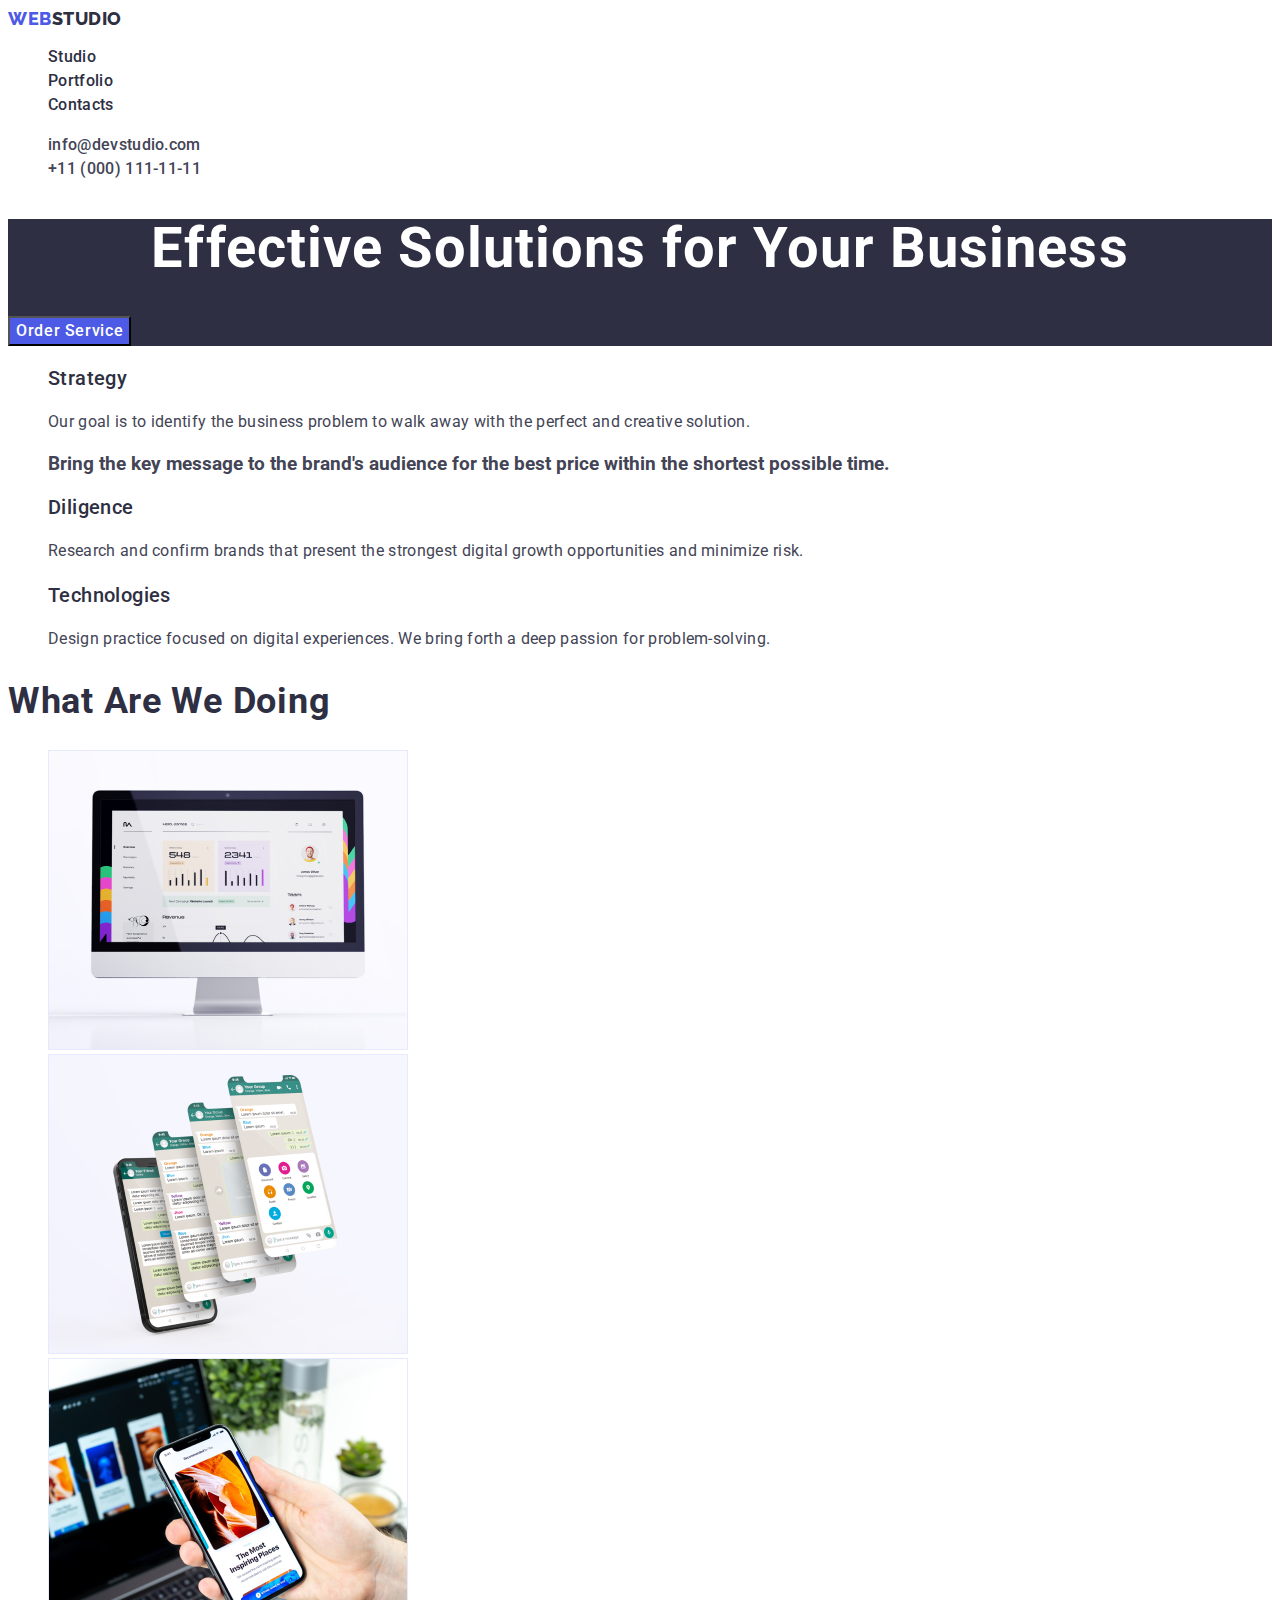
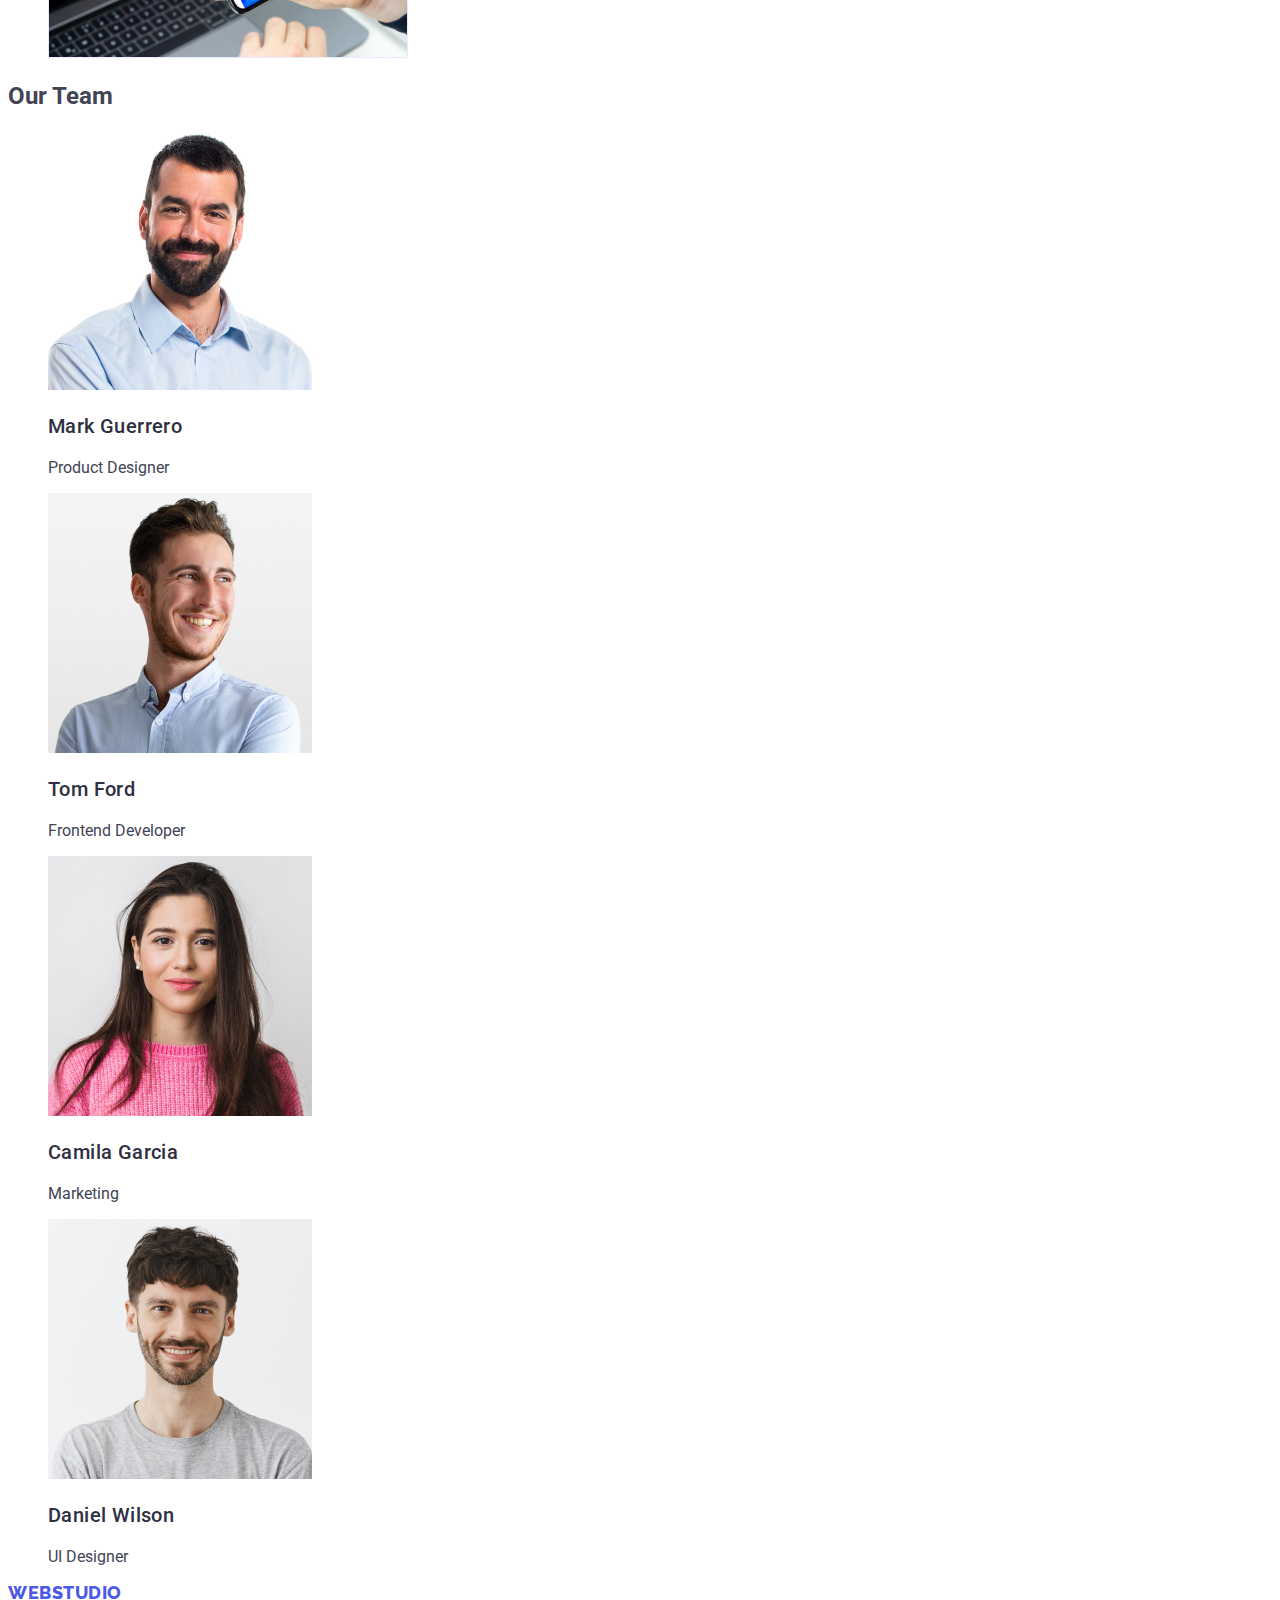
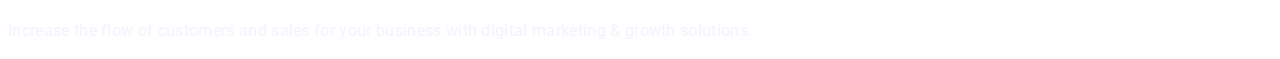
==== index.html @ 8acc3021 "." ====
<!DOCTYPE html>
<html lang="en">
<head>
   <link rel="preconnect" href="https://fonts.googleapis.com">
   <link rel="preconnect" href="https://fonts.gstatic.com" crossorigin>
   <link href="https://fonts.googleapis.com/css2?family=Raleway:wght@800&display=swap" rel="stylesheet">
   <link rel="preconnect" href="https://fonts.googleapis.com">
   <link rel="preconnect" href="https://fonts.gstatic.com" crossorigin>
   <link href="https://fonts.googleapis.com/css2?family=Roboto:wght@400;500;700&display=swap" rel="stylesheet">
   <style>
      .title {
         font-family: 'Raleway', cursive;
         font-family: 'Roboto', cursive;
      }
   body {font-family: "Roboto", sans-serif;
         color: #434455;
         background-color:#FFFFFF}
   </style>
   <meta charset="UTF-8">
   <meta http-equiv="X-UA-Compatible" content="IE=edge">
   <meta name="viewport" content="width=device-width, initial-scale=1.0">
   <title>WebStudio</title>
   <link rel="stylesheet" href="./css/styles.css" />
    <meta http-equiv="X-UA-Compatible" content="IE=edge">
    <meta name="viewport" content="width=device-width, initial-scale=1.0">
    
</head>
<body class="main">
   <header>
      <nav>
         <a class="logo" class="link" href="./index.html">Web<span class="logo-one">Studio</span></a>
         <ul class="list">
            <li class="nav-link"><a class="nav" class="link" href="./index.html">Studio</a></li>
            <li class="nav-link"><a class="nav" class="link" href="./portfolio.html">Portfolio</a></li>
            <li class="nav-link"><a class="nav" class="link" href="">Contacts</a></li>
         </ul>
      </nav>
      <address class="contact">
         <ul class="list">
            <li><a href="mailto:info@devstudio.com" class="contact">info@devstudio.com</a></li>
            <li><a href="tel:+110001111111" class="contact">+11 (000) 111-11-11</a></li>
         </ul>
      </address>
   </header>
   <main>
   <section class="section-one"> <h1 class="header-one">Effective Solutions
    for Your Business</h1>
      <button type="button" class="button">Order Service</button></section>
   <section><h2 hidden>Lorem, ipsum dolor.</h2>
   <ul class="list" class="text">
     <li><h3 class="header-three">Strategy</h3>
    <p class="text"> Our goal is to identify the business
    problem to walk away with the perfect and creative solution.</p></li>
    <li><h3 class="header-three>Punctuality</h3>
    <p class="text">Bring the key message to the brand's audience for the best price within the shortest possible time.</p>
    </li>
    <li><h3 class="header-three">Diligence</h3>
    <p class="text">Research and confirm brands that present the strongest digital growth opportunities and minimize risk.</p>
    </li>
    <li><h3 class="header-three">Technologies</h3>
    <p class="text">Design practice focused on digital experiences. We bring forth a deep passion for problem-solving.</p>
    </li>
    </ul></section>
    <section><h2 class="header-two">What are we doing</h2> 
    <ul class="pic-list">
    <li><img src="./images/image1.jpg" alt="Charts on a computer screen" width="360"></li>
    <li><img src="./images/image2.jpg" alt="Four phone screens" width="360"></li>
    <li><img src="./images/image3.jpg" alt="Opened article on a phone screen" width="360"> </li></ul></section>
    <section><h2 class="header2">Our Team</h2>
    <ul class="pic-list">
    <li> <img src="./images/mark.jpg" alt="Mark Guerrero" width="264">
    <h3 class="header-three">Mark Guerrero</h3>
    <p>Product Designer</p></li>
    <li><img src="./images/tom.jpg" alt="Tom Ford" width="264">
    <h3 class="header-three">Tom Ford</h3>
    <p>Frontend Developer</p>
    </li>
    <li><img src="./images/camila.jpg" alt="Camila Garcia" width="264">
    <h3 class="header-three">Camila Garcia</h3>
    <p>Marketing</p></li>
    <li><img src="./images/daniel.jpg" alt="Daniel Wilson" width="264">
    <h3 class="header-three">Daniel Wilson</h3>
    <p>UI Designer</p></li>
    </ul></section>
   </main>

   <footer>
    <a class="logo" href="./index.html"><span class="logo1">Web</span><span class="logo-two">Studio</span></a>
    <p class="footer-desc"> Increase the flow of customers and sales for your business with digital marketing & growth solutions.</p>
   </footer>

</body>
</html>
---- css/styles.css ----
:root {font-family: 'Roboto', sans-serif;
    color: #434455;
    text-decoration: none;
    background-color: #FFFFFF}

.header-one{line-height: 1.07;
    font-style: normal;
    font-weight: 700;
    font-size: 56px;
    letter-spacing: 0.02em;
    text-align: center;
    color: #FFFFFF;}
.logo{
    font-family: 'Raleway', sans-serif;
    font-style: normal;
    font-weight: 800;
    font-size: 18px;
    line-height: 1.17;
    display: flex;
    letter-spacing: 0.03em;
    text-transform: uppercase;
    text-decoration: none;
    color: #4d5ae5;}
.logo-one {color: #2e2f42}
.nav-link {
    font-weight: 500;
    font-size: 16px;
    line-height: 1.5;
    letter-spacing: 0.02em;
    color: #2e2f42;
    
}
.nav:focus {color: #404bbf;}
.nav:hover {
    color: #404bbf;
}
.contact-nav {font-style: normal;}
.contact {font-style: normal;
    font-weight: 500;
    font-size: 16px;
    line-height: 24px;
    letter-spacing: 0.02em;
    color: #434455;
    text-decoration: none;}
.nav{color:#2e2f42;
    font-weight: 500;
    font-size: 16px;
    line-height: 1.5;
    letter-spacing: 0.02em;
    text-decoration: none;}
   
   
.contact:focus {color:#404bbf;}
.contact:hover {
    color: #404bbf;
}

.button {background-color: #4D5AE5;
    font-style: normal;
    font-weight: 500;
    font-size: 16px;
    line-height: 24px;
    letter-spacing: 0.04em;
    color: #FFFFFF;
    font-family: "Roboto", sans-serif;
    cursor: pointer;
    }
.button:focus{color:#404BBF;}
.button:hover{
    color: #404BBF;
}
.principlesoverall {
    list-style: none    
}
.header-three {
    font-style: normal;
    font-weight: 500;
    font-size: 20px;
    line-height: 24px;
    letter-spacing: 0.02em;
    color: #2E2F42;}   
.text {
        font-style: normal;
        font-weight: 400;
        font-size: 16px;
        line-height: 24px;
        letter-spacing: 0.02em;
        color: #434455;
}     
.header-two {
    font-style: normal;
    font-weight: 700;
    font-size: 36px;
    line-height: 40px;
    letter-spacing: 0.02em;
    text-transform: capitalize;
    color: #2E2F42;}
.pic-list {
    list-style: none;
}
.teamjob {
    font-style: normal;
    font-weight: 400;
    font-size: 16px;
    line-height: 24px;
    letter-spacing: 0.02em;
    color: #434455
}
.footer-desc{
    font-style: normal;
    line-height: 24px;
    letter-spacing: 0.02em;
    color: #F4F4FD;
}
.filter:hover .filter:focus {background: #404BBF;
    border: 1px solid #E7E9FC;
     }
.link {text-decoration: none;}
.list {list-style: none;}
.section-one {background-color:#2e2f42;}
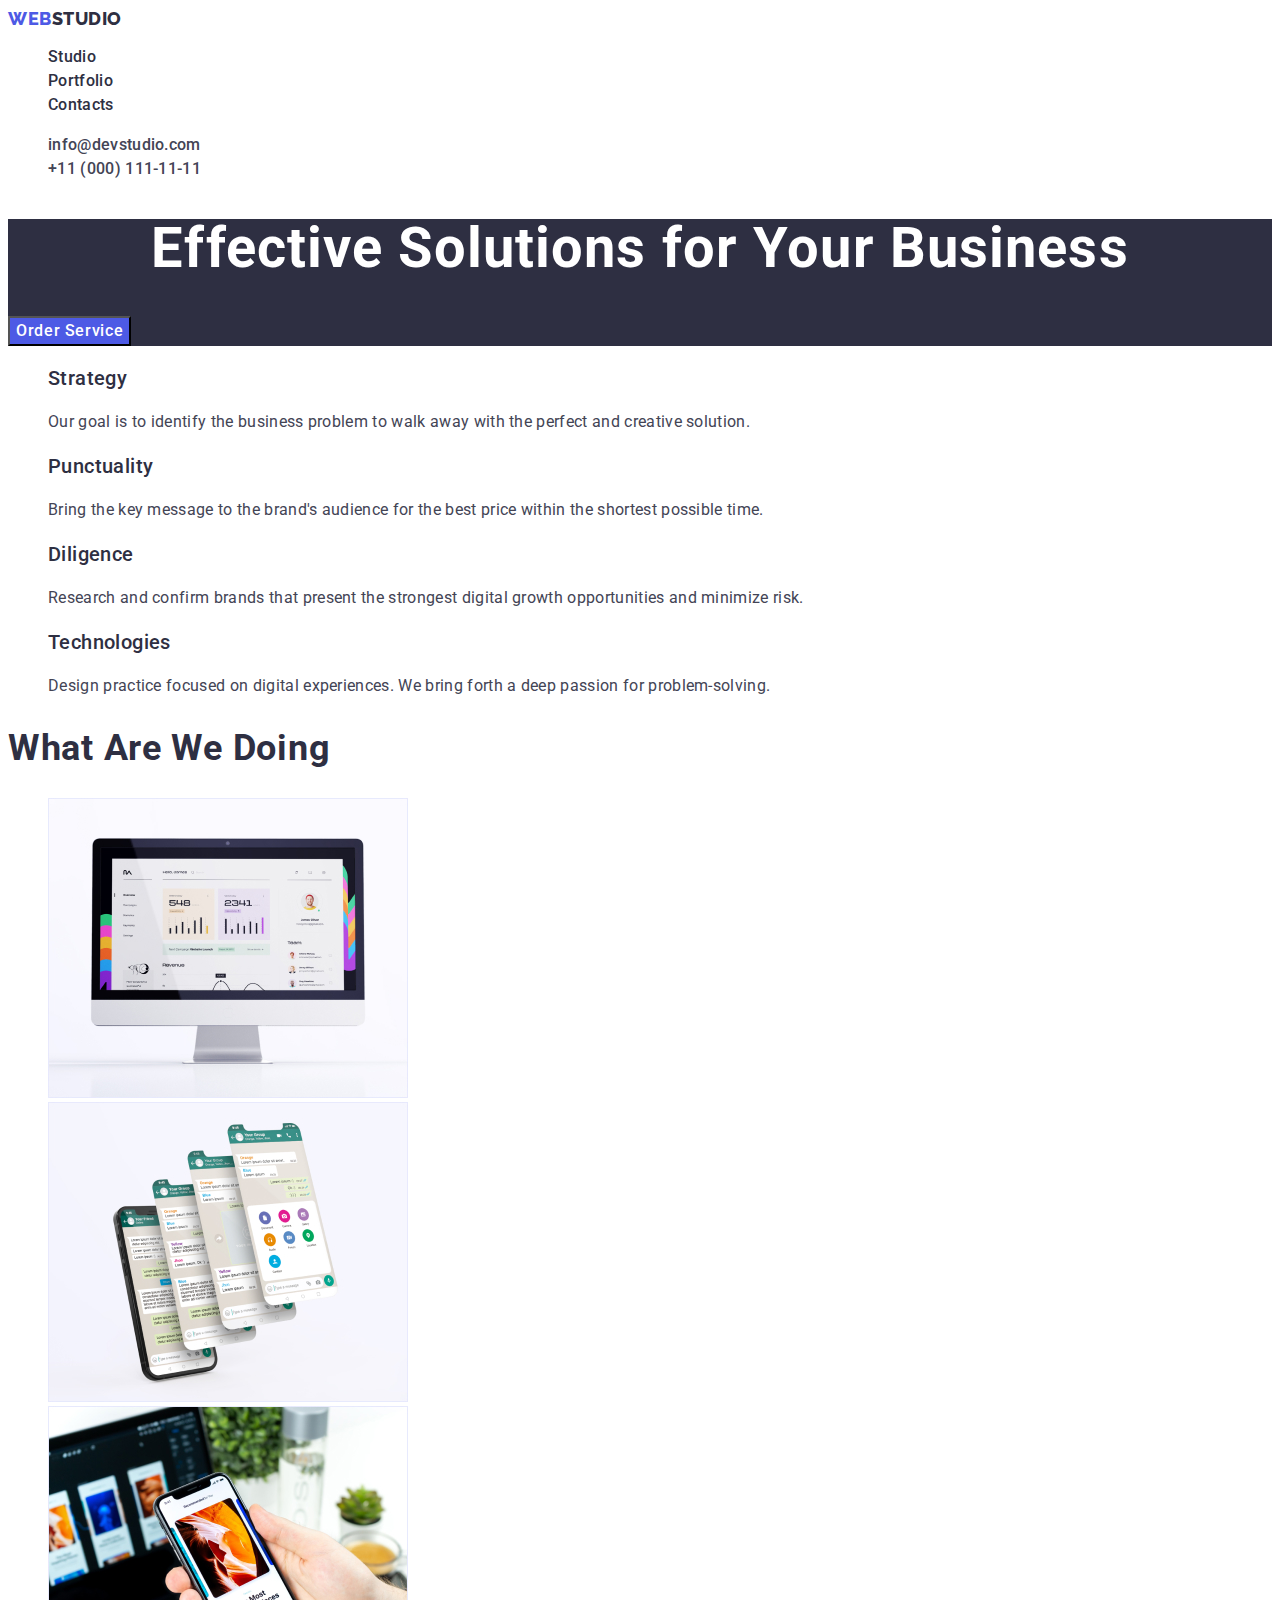
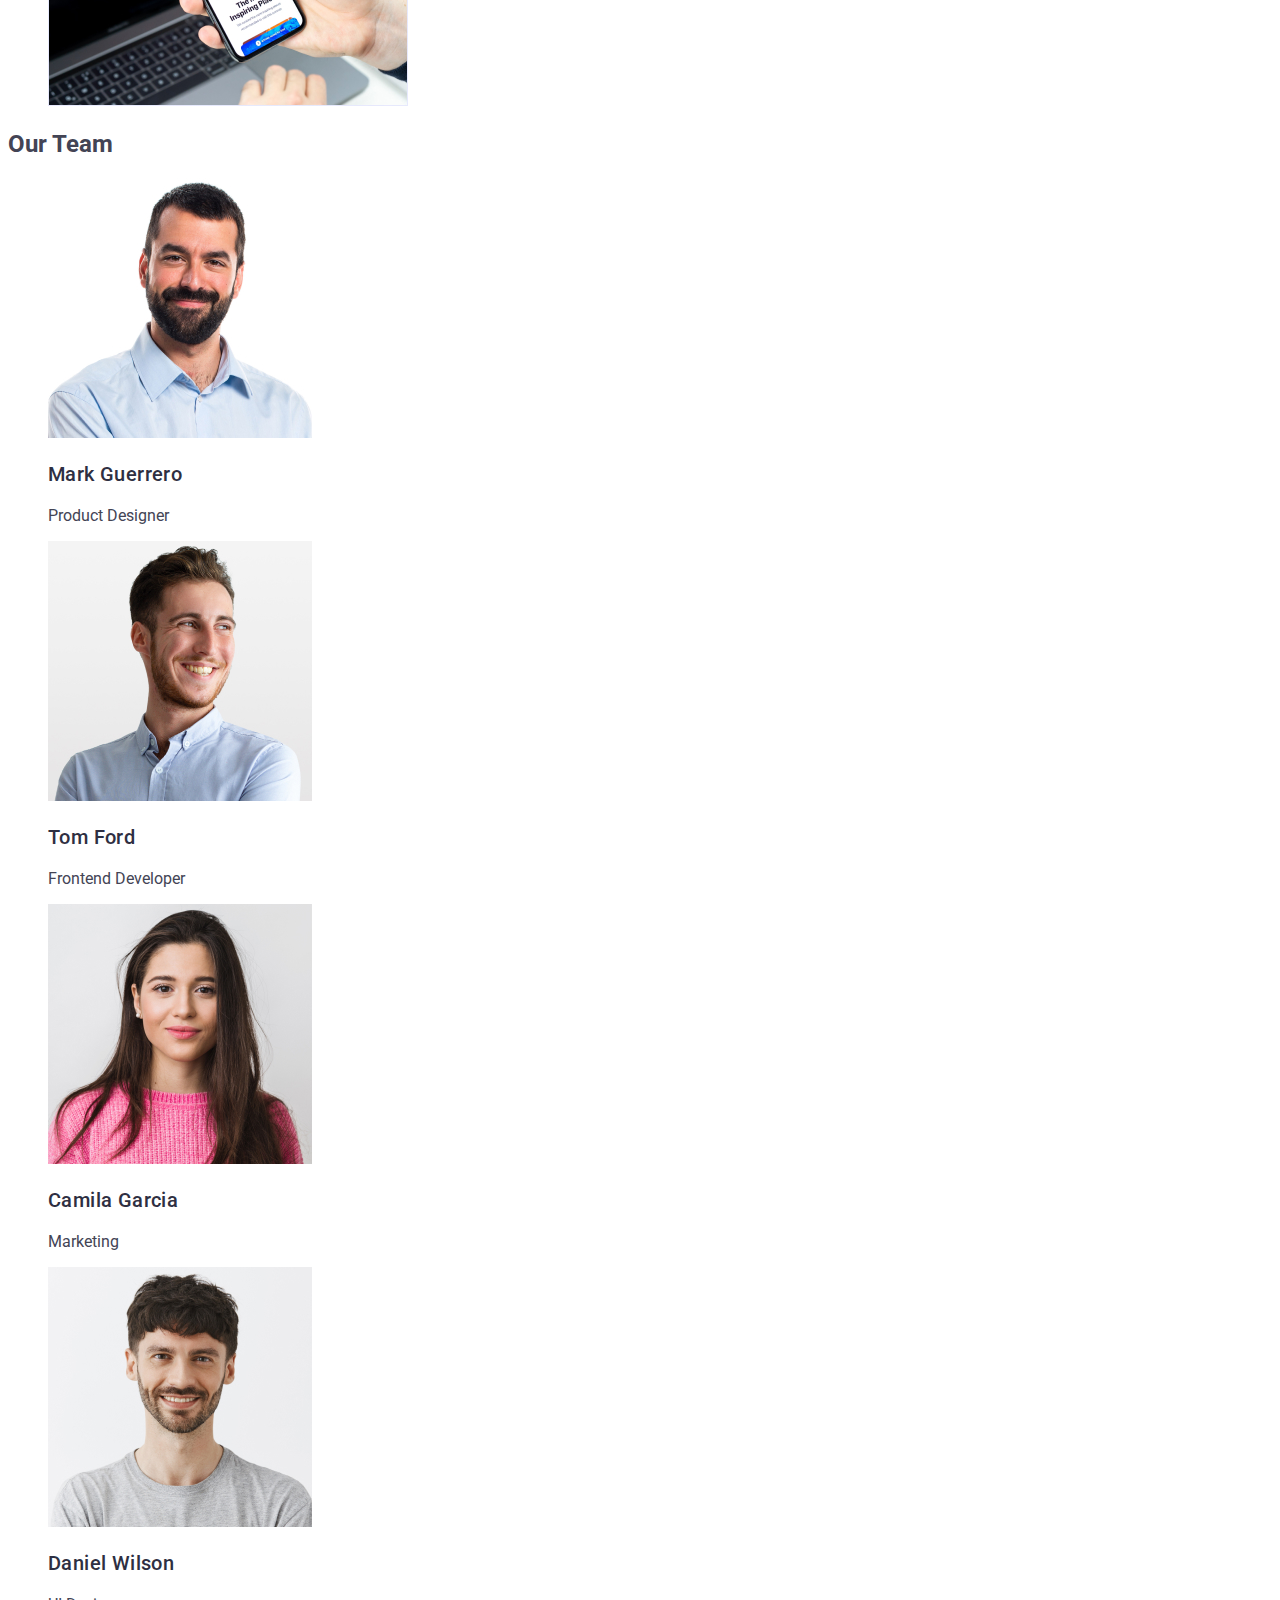
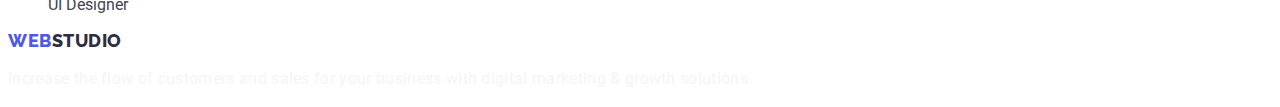
==== commit ac81ac2d: "." ====
--- a/index.html
+++ b/index.html
@@ -30,9 +30,9 @@
       <nav>
          <a class="logo" class="link" href="./index.html">Web<span class="logo-one">Studio</span></a>
          <ul class="list">
-            <li class="nav-link"><a class="nav" class="link" href="./index.html">Studio</a></li>
-            <li class="nav-link"><a class="nav" class="link" href="./portfolio.html">Portfolio</a></li>
-            <li class="nav-link"><a class="nav" class="link" href="">Contacts</a></li>
+            <li class="nav-link"><a class="nav link" href="./index.html">Studio</a></li>
+            <li class="nav-link"><a class="nav link" href="./portfolio.html">Portfolio</a></li>
+            <li class="nav-link"><a class="nav link" href="">Contacts</a></li>
          </ul>
       </nav>
       <address class="contact">
@@ -47,11 +47,11 @@
     for Your Business</h1>
       <button type="button" class="button">Order Service</button></section>
    <section><h2 hidden>Lorem, ipsum dolor.</h2>
-   <ul class="list" class="text">
+   <ul class="list text">
      <li><h3 class="header-three">Strategy</h3>
     <p class="text"> Our goal is to identify the business
     problem to walk away with the perfect and creative solution.</p></li>
-    <li><h3 class="header-three>Punctuality</h3>
+    <li><h3 class="header-three">Punctuality</h3>
     <p class="text">Bring the key message to the brand's audience for the best price within the shortest possible time.</p>
     </li>
     <li><h3 class="header-three">Diligence</h3>
@@ -85,7 +85,7 @@
    </main>
 
    <footer>
-    <a class="logo" href="./index.html"><span class="logo1">Web</span><span class="logo-two">Studio</span></a>
+   <a class="logo" class="link" href="./index.html">Web<span class="logo-one">Studio</span></a>
     <p class="footer-desc"> Increase the flow of customers and sales for your business with digital marketing & growth solutions.</p>
    </footer>
 
--- a/css/styles.css
+++ b/css/styles.css
@@ -118,6 +118,7 @@
 .link {text-decoration: none;}
 .list {list-style: none;}
 .section-one {background-color:#2e2f42;}
+.footer{background-color:#2e2f42;}
 
 
 
@@ -127,4 +128,3 @@
 
 
 
-
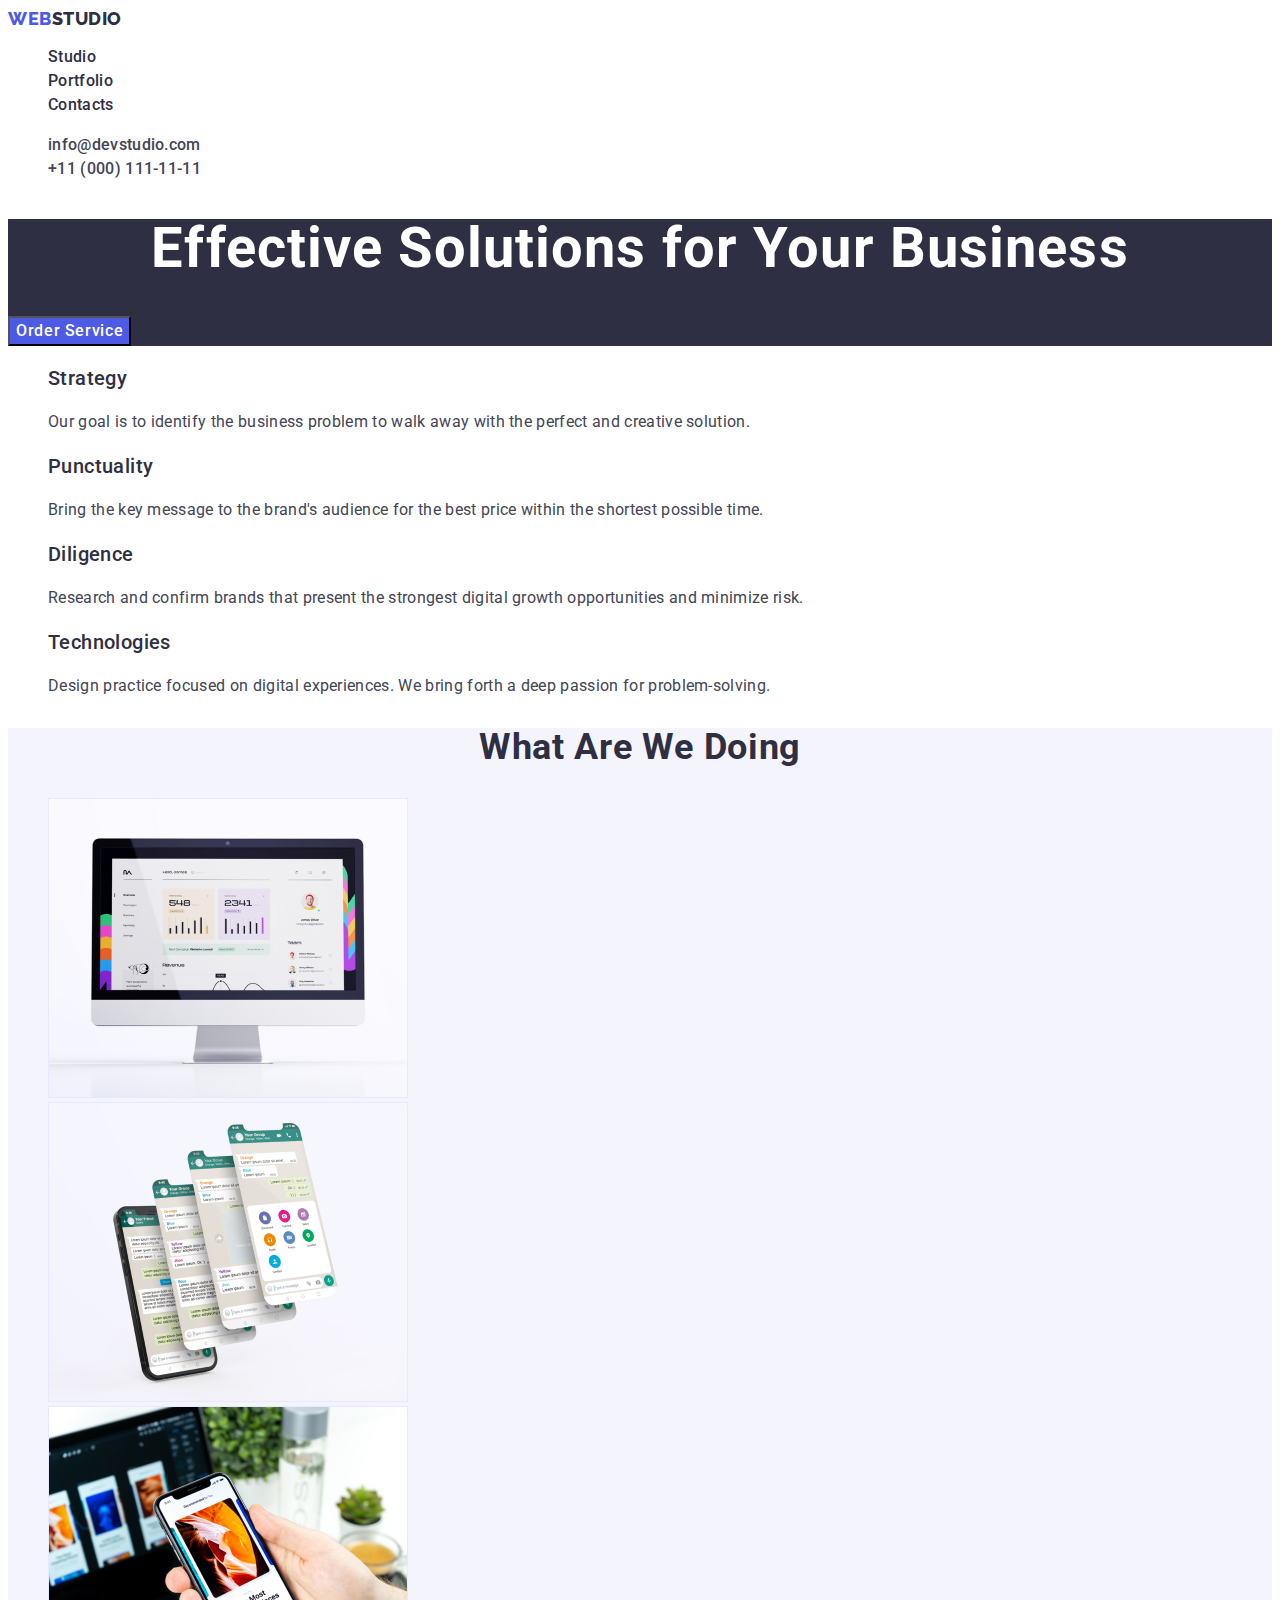
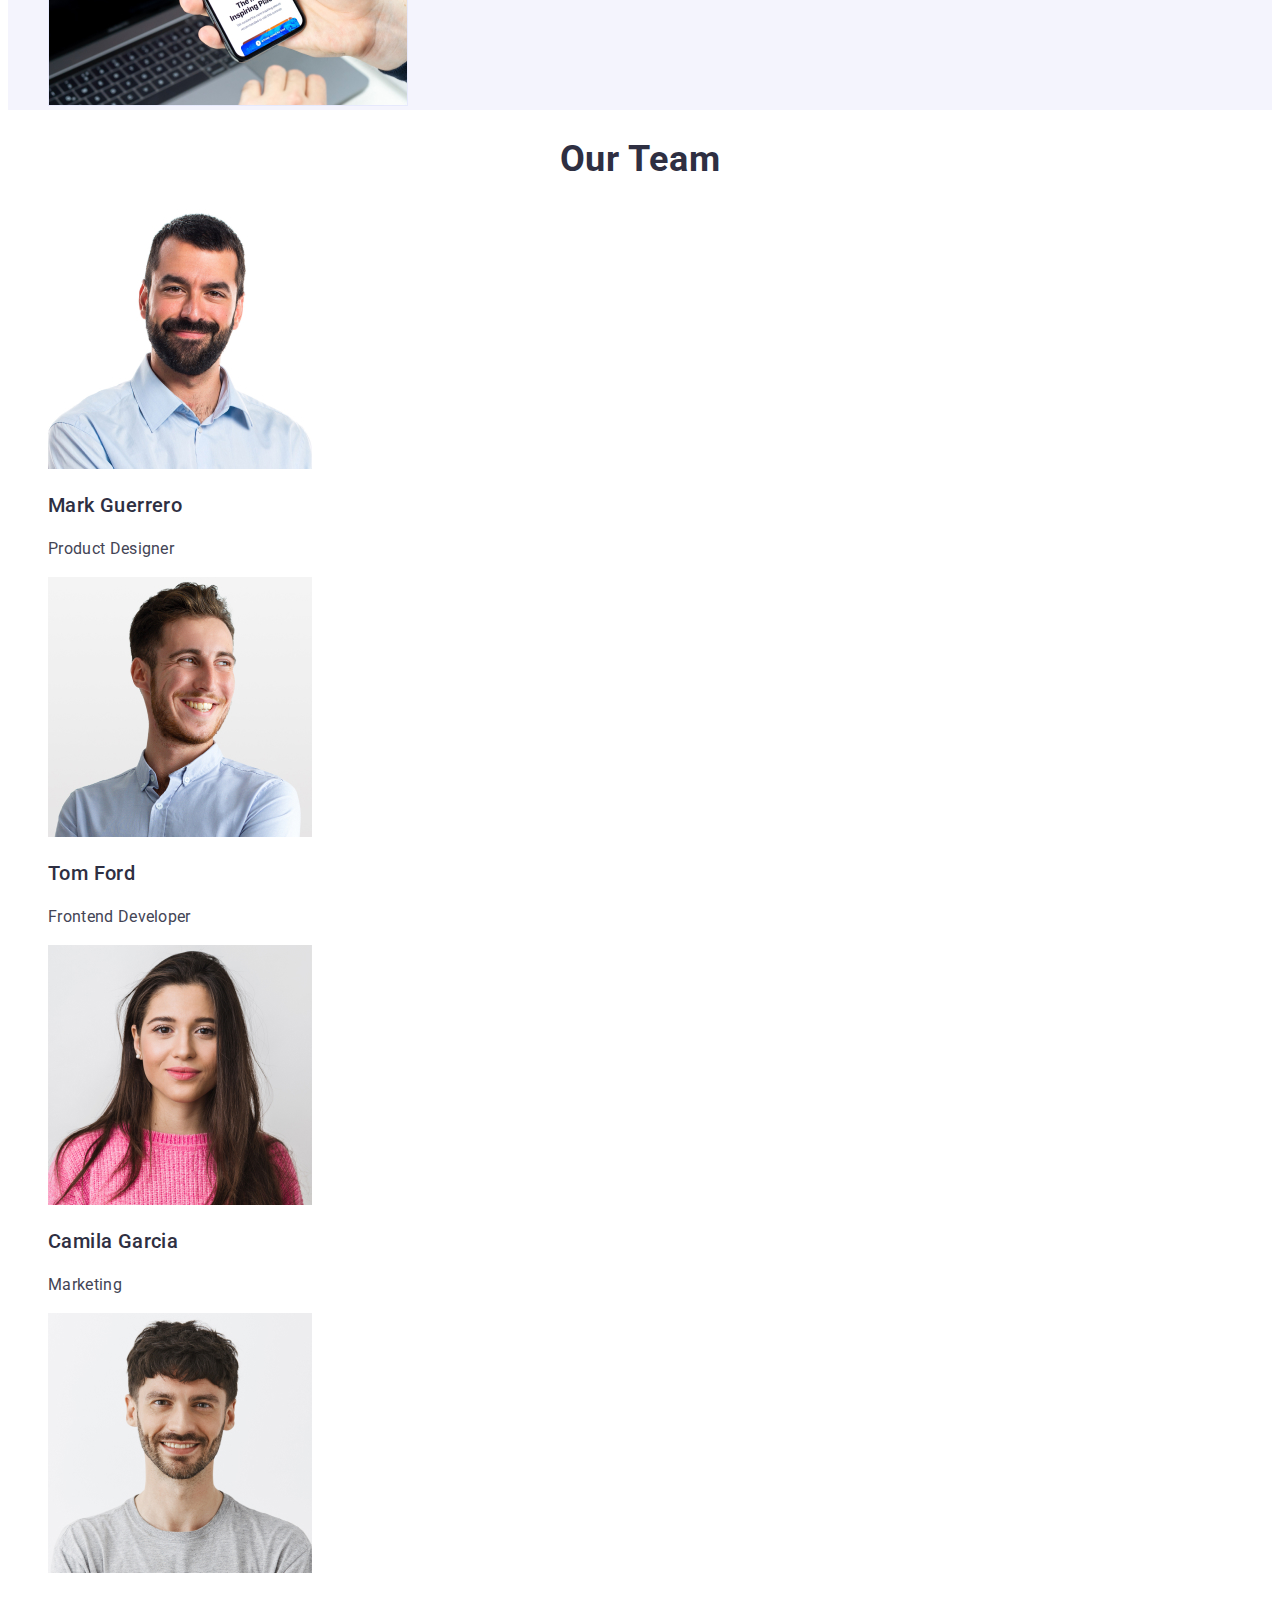
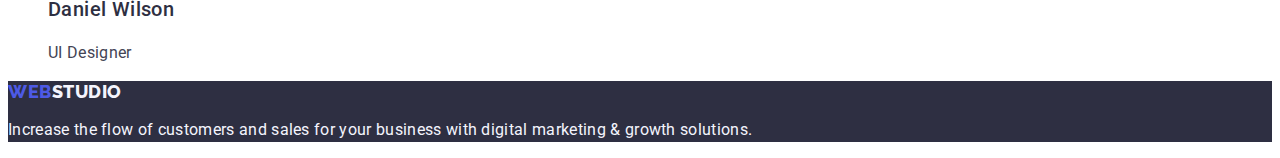
==== commit c9149dfa: "index fixed" ====
--- a/index.html
+++ b/index.html
@@ -26,9 +26,10 @@
     
 </head>
 <body class="main">
+
    <header>
       <nav>
-         <a class="logo" class="link" href="./index.html">Web<span class="logo-one">Studio</span></a>
+         <a class="logo link" href="./index.html">Web<span class="logo-one">Studio</span></a>
          <ul class="list">
             <li class="nav-link"><a class="nav link" href="./index.html">Studio</a></li>
             <li class="nav-link"><a class="nav link" href="./portfolio.html">Portfolio</a></li>
@@ -37,11 +38,12 @@
       </nav>
       <address class="contact">
          <ul class="list">
-            <li><a href="mailto:info@devstudio.com" class="contact">info@devstudio.com</a></li>
-            <li><a href="tel:+110001111111" class="contact">+11 (000) 111-11-11</a></li>
+            <li><a href="mailto:info@devstudio.com" class="contact link">info@devstudio.com</a></li>
+            <li><a href="tel:+110001111111" class="contact link">+11 (000) 111-11-11</a></li>
          </ul>
       </address>
    </header>
+
    <main>
    <section class="section-one"> <h1 class="header-one">Effective Solutions
     for Your Business</h1>
@@ -61,31 +63,31 @@
     <p class="text">Design practice focused on digital experiences. We bring forth a deep passion for problem-solving.</p>
     </li>
     </ul></section>
-    <section><h2 class="header-two">What are we doing</h2> 
-    <ul class="pic-list">
+    <section class="section-four"><h2 class="header-two">What are we doing</h2> 
+    <ul class="list">
     <li><img src="./images/image1.jpg" alt="Charts on a computer screen" width="360"></li>
     <li><img src="./images/image2.jpg" alt="Four phone screens" width="360"></li>
     <li><img src="./images/image3.jpg" alt="Opened article on a phone screen" width="360"> </li></ul></section>
-    <section><h2 class="header2">Our Team</h2>
-    <ul class="pic-list">
+    <section><h2 class="header-two">Our Team</h2>
+    <ul class="list">
     <li> <img src="./images/mark.jpg" alt="Mark Guerrero" width="264">
     <h3 class="header-three">Mark Guerrero</h3>
-    <p>Product Designer</p></li>
+    <p class="text">Product Designer</p></li>
     <li><img src="./images/tom.jpg" alt="Tom Ford" width="264">
     <h3 class="header-three">Tom Ford</h3>
-    <p>Frontend Developer</p>
+    <p class="text">Frontend Developer</p>
     </li>
     <li><img src="./images/camila.jpg" alt="Camila Garcia" width="264">
     <h3 class="header-three">Camila Garcia</h3>
-    <p>Marketing</p></li>
+    <p class="text">Marketing</p></li>
     <li><img src="./images/daniel.jpg" alt="Daniel Wilson" width="264">
     <h3 class="header-three">Daniel Wilson</h3>
-    <p>UI Designer</p></li>
+    <p class="text">UI Designer</p></li>
     </ul></section>
    </main>
 
-   <footer>
-   <a class="logo" class="link" href="./index.html">Web<span class="logo-one">Studio</span></a>
+   <footer class="footer">
+   <a class="logo link" href="./index.html">Web<span class="logo-two">Studio</span></a>
     <p class="footer-desc"> Increase the flow of customers and sales for your business with digital marketing & growth solutions.</p>
    </footer>
 
--- a/css/styles.css
+++ b/css/styles.css
@@ -16,12 +16,12 @@
     font-weight: 800;
     font-size: 18px;
     line-height: 1.17;
-    display: flex;
     letter-spacing: 0.03em;
     text-transform: uppercase;
     text-decoration: none;
     color: #4d5ae5;}
 .logo-one {color: #2e2f42}
+.logo-two {color: #f4f4fd}
 .nav-link {
     font-weight: 500;
     font-size: 16px;
@@ -42,13 +42,13 @@
     letter-spacing: 0.02em;
     color: #434455;
     text-decoration: none;}
+
 .nav{color:#2e2f42;
     font-weight: 500;
     font-size: 16px;
     line-height: 1.5;
     letter-spacing: 0.02em;
     text-decoration: none;}
-   
    
 .contact:focus {color:#404bbf;}
 .contact:hover {
@@ -65,12 +65,12 @@
     font-family: "Roboto", sans-serif;
     cursor: pointer;
     }
-.button:focus{color:#404BBF;}
-.button:hover{
-    color: #404BBF;
+.button:focus {background-color:#404BBF;}
+.button:hover {
+    background-color: #404BBF;
 }
 .principlesoverall {
-    list-style: none    
+    list-style: none;    
 }
 .header-three {
     font-style: normal;
@@ -91,13 +91,13 @@
     font-style: normal;
     font-weight: 700;
     font-size: 36px;
-    line-height: 40px;
+    text-align: center;
     letter-spacing: 0.02em;
     text-transform: capitalize;
-    color: #2E2F42;}
-.pic-list {
-    list-style: none;
-}
+    color: #2E2F42;
+    line-height: 1.11;}
+.section-four {background-color: #F4F4FD;}
+
 .teamjob {
     font-style: normal;
     font-weight: 400;
@@ -112,9 +112,24 @@
     letter-spacing: 0.02em;
     color: #F4F4FD;
 }
-.filter:hover .filter:focus {background: #404BBF;
+.filter:hover {background: #404BBF;
     border: 1px solid #E7E9FC;
+    color: #FFFFFF;
      }
+.filter:focus {
+        color: #FFFFFF;
+        background: #404BBF;
+        border: 1px solid #E7E9FC;
+    }
+.filter {font-family: "Roboto", sans-serif;
+         font-weight: 500;
+        font-size: 16px;
+        line-height: 1.5;
+        letter-spacing: 0.04em;
+        color: #4d5ae5;
+        background-color: #F4F4FD;
+        cursor: pointer;
+}
 .link {text-decoration: none;}
 .list {list-style: none;}
 .section-one {background-color:#2e2f42;}
@@ -128,3 +143,4 @@
 
 
 
+
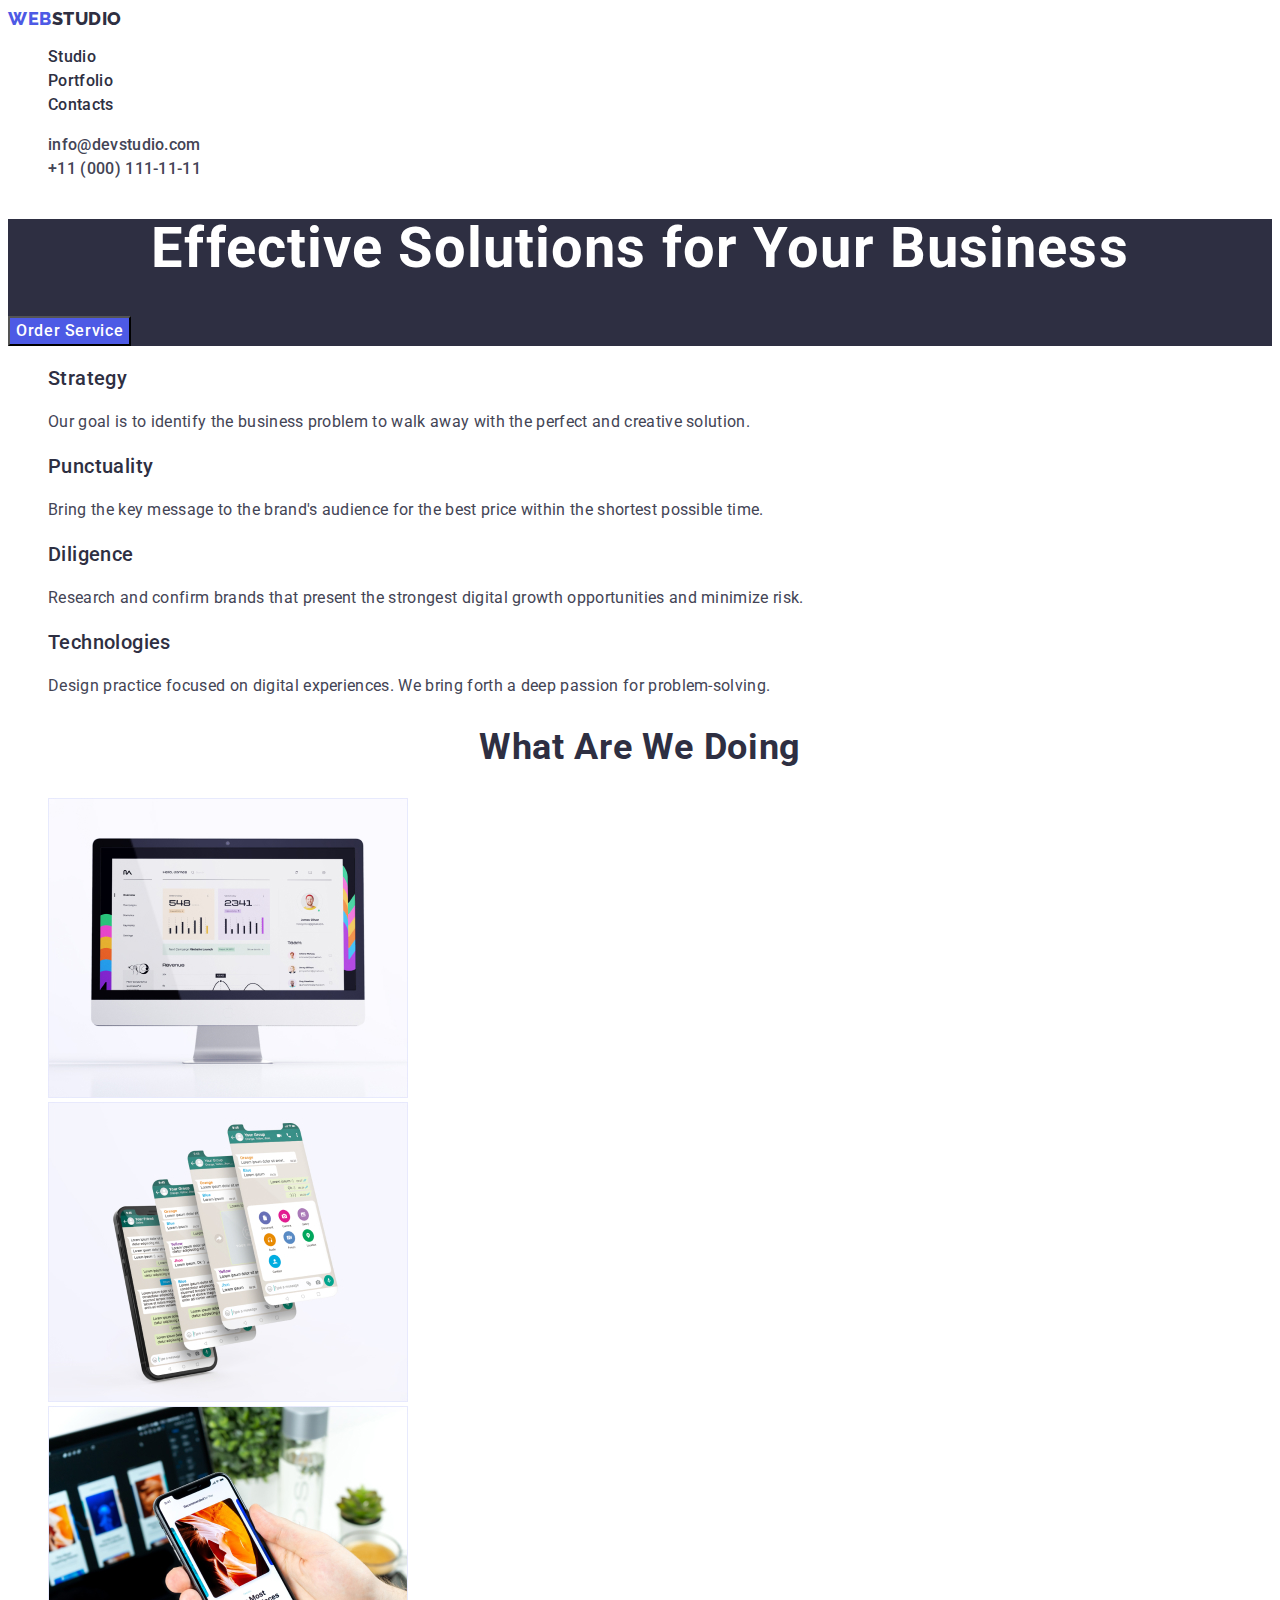
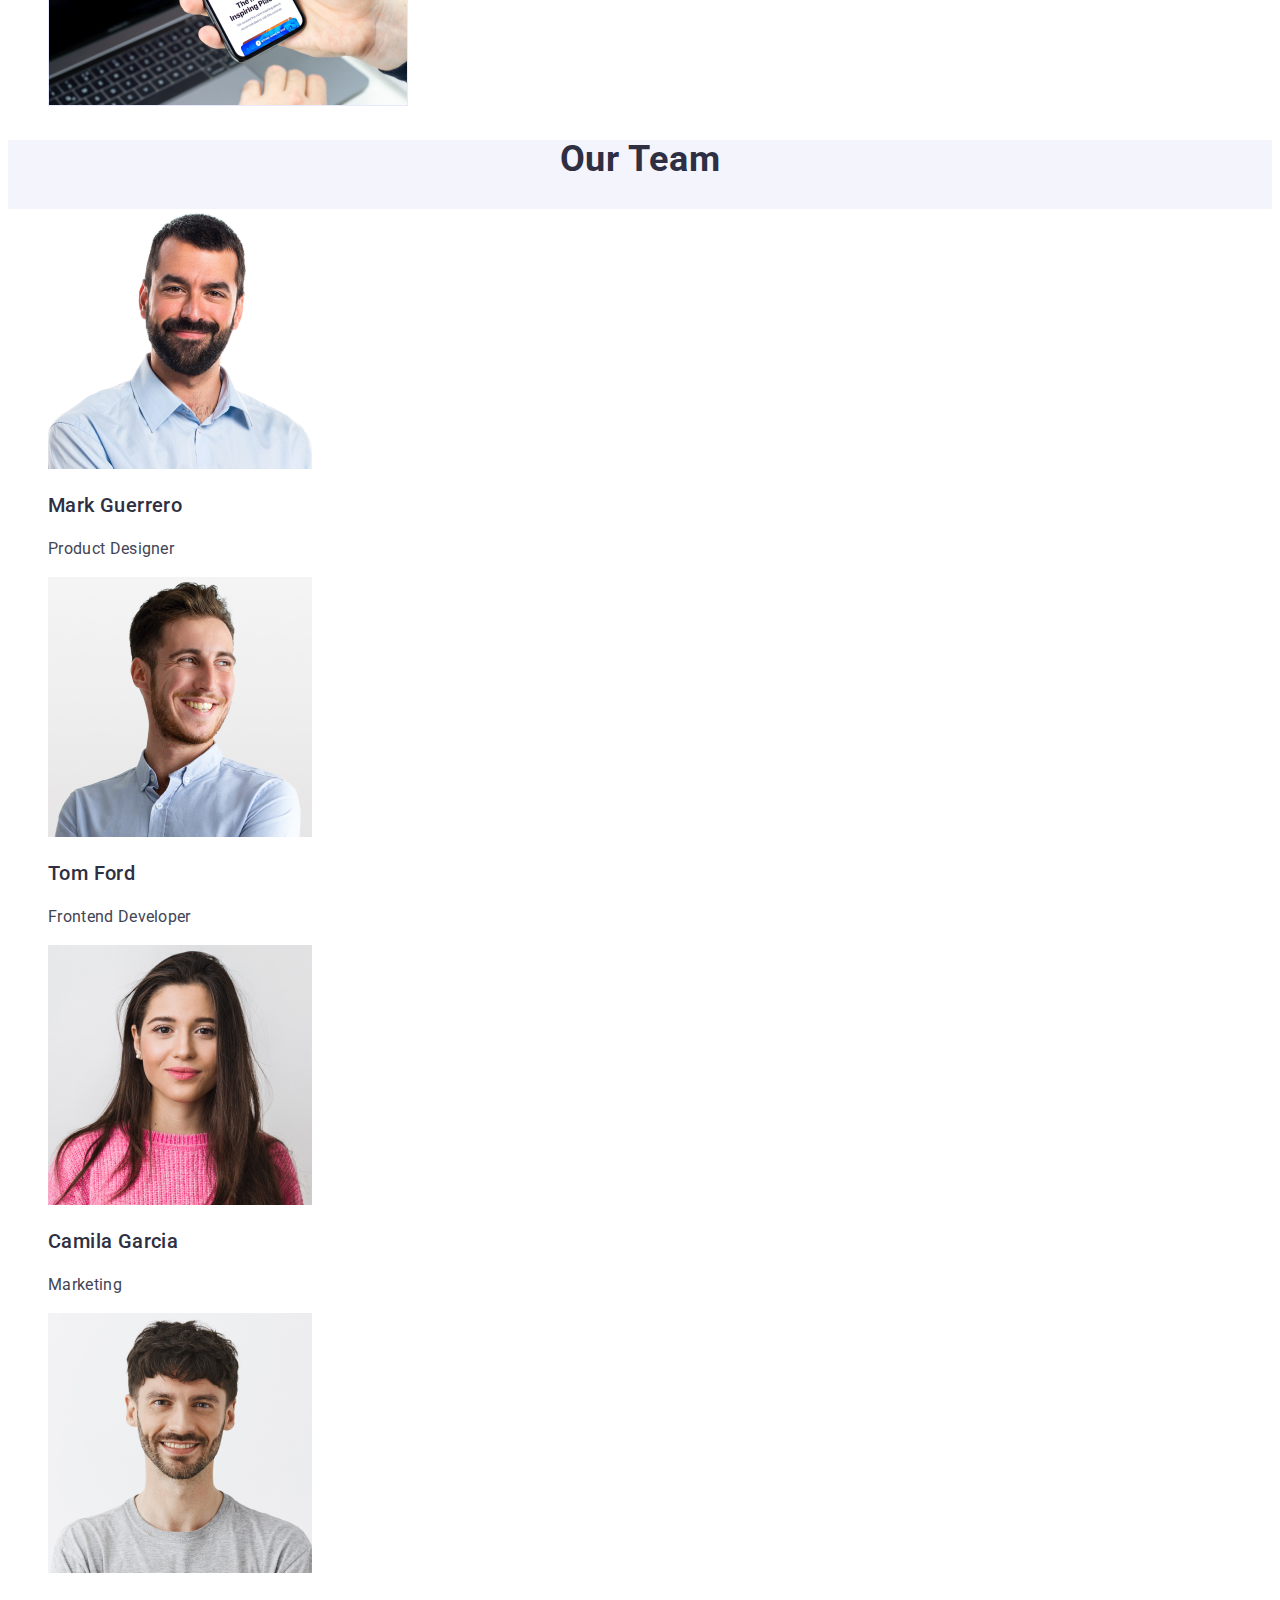
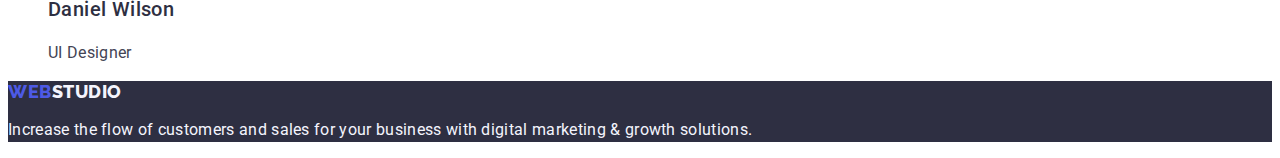
==== commit daab44a6: "hopefully final" ====
--- a/index.html
+++ b/index.html
@@ -63,13 +63,13 @@
     <p class="text">Design practice focused on digital experiences. We bring forth a deep passion for problem-solving.</p>
     </li>
     </ul></section>
-    <section class="section-four"><h2 class="header-two">What are we doing</h2> 
+    <section><h2 class="header-two">What are we doing</h2> 
     <ul class="list">
     <li><img src="./images/image1.jpg" alt="Charts on a computer screen" width="360"></li>
     <li><img src="./images/image2.jpg" alt="Four phone screens" width="360"></li>
     <li><img src="./images/image3.jpg" alt="Opened article on a phone screen" width="360"> </li></ul></section>
-    <section><h2 class="header-two">Our Team</h2>
-    <ul class="list">
+    <section class="section-four"><h2 class="header-two">Our Team</h2>
+    <ul class="list team">
     <li> <img src="./images/mark.jpg" alt="Mark Guerrero" width="264">
     <h3 class="header-three">Mark Guerrero</h3>
     <p class="text">Product Designer</p></li>
--- a/css/styles.css
+++ b/css/styles.css
@@ -2,6 +2,9 @@
     color: #434455;
     text-decoration: none;
     background-color: #FFFFFF}
+:root {--primary-brand-color: #4D5AE5;
+       --pressed-state: #404BBF;
+       --navy-blue: #2e2f42;}
 
 .header-one{line-height: 1.07;
     font-style: normal;
@@ -97,6 +100,13 @@
     color: #2E2F42;
     line-height: 1.11;}
 .section-four {background-color: #F4F4FD;}
+.team {background-color: #FFFFFF;}
+.header-portf {
+    font-weight: 500;
+    font-size: 20px;
+    line-height: 24px;
+    letter-spacing: 0.02em;
+    color: #2E2F42;}
 
 .teamjob {
     font-style: normal;
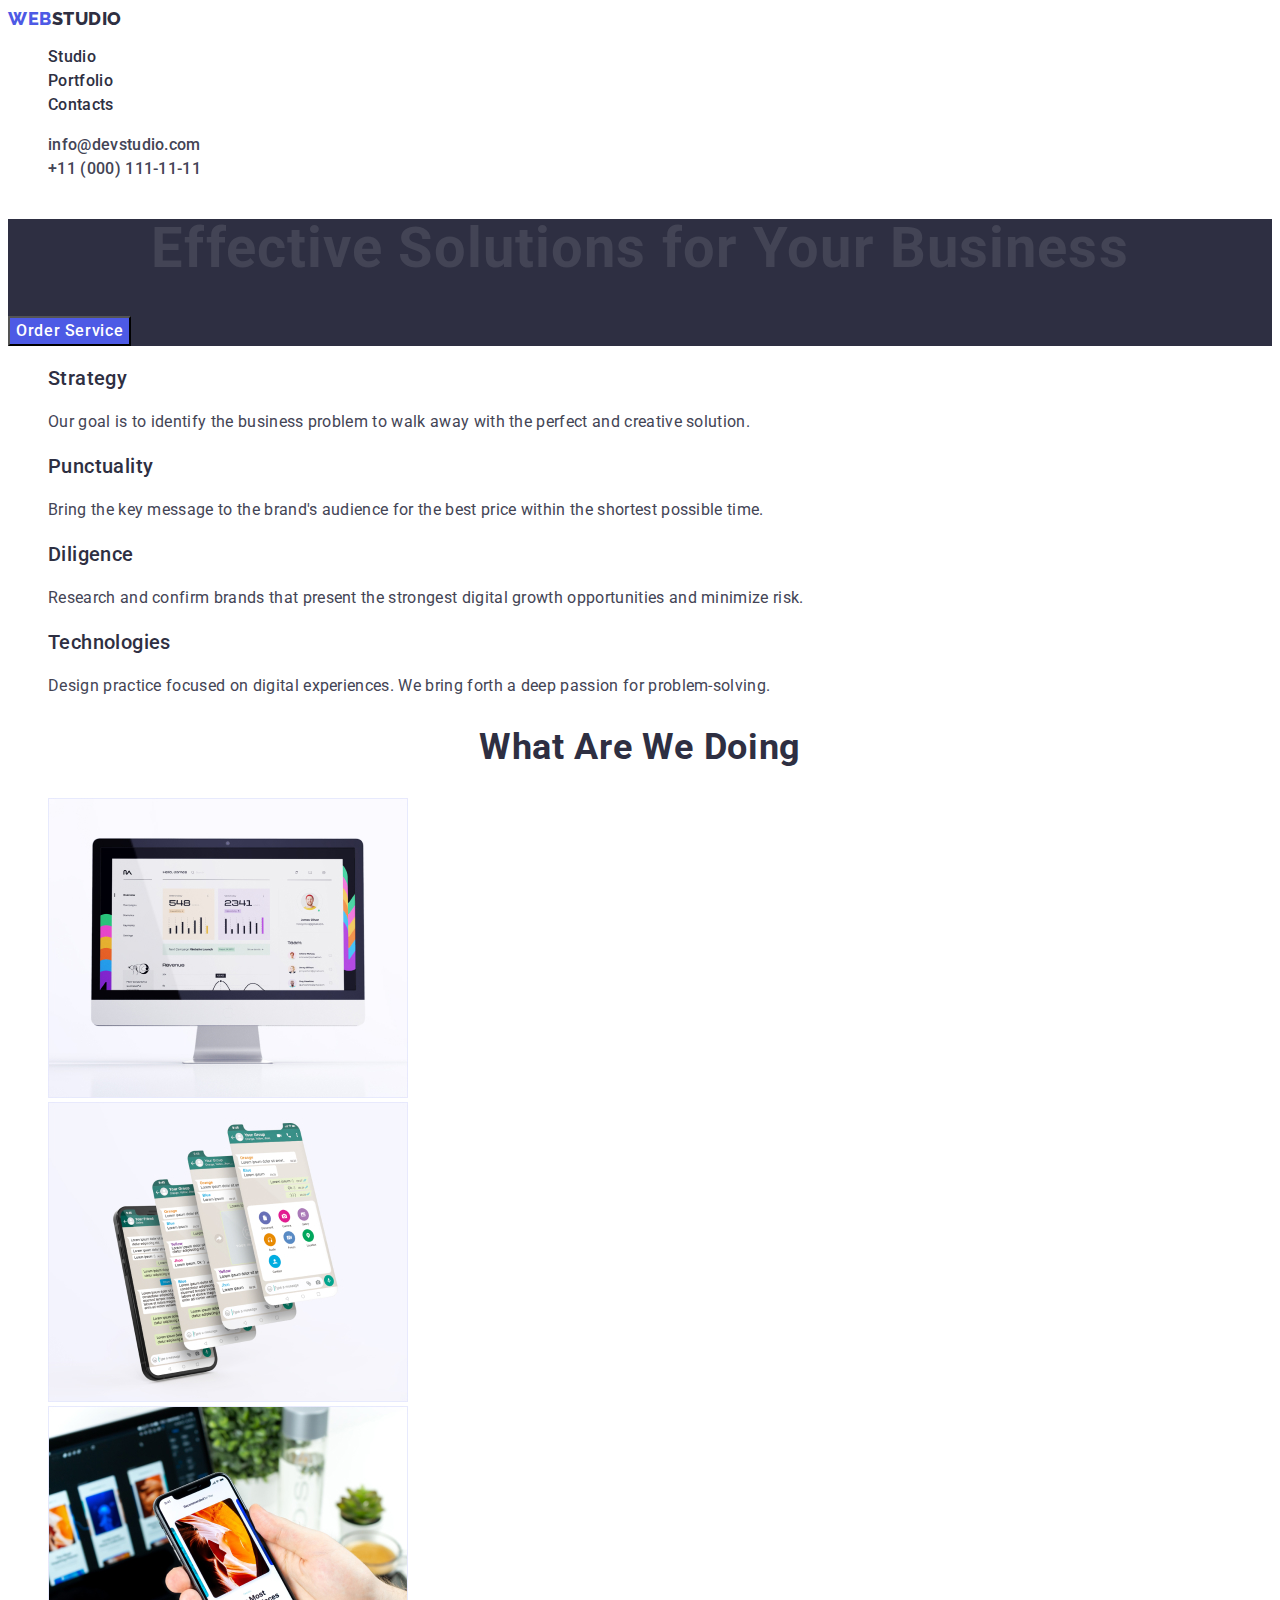
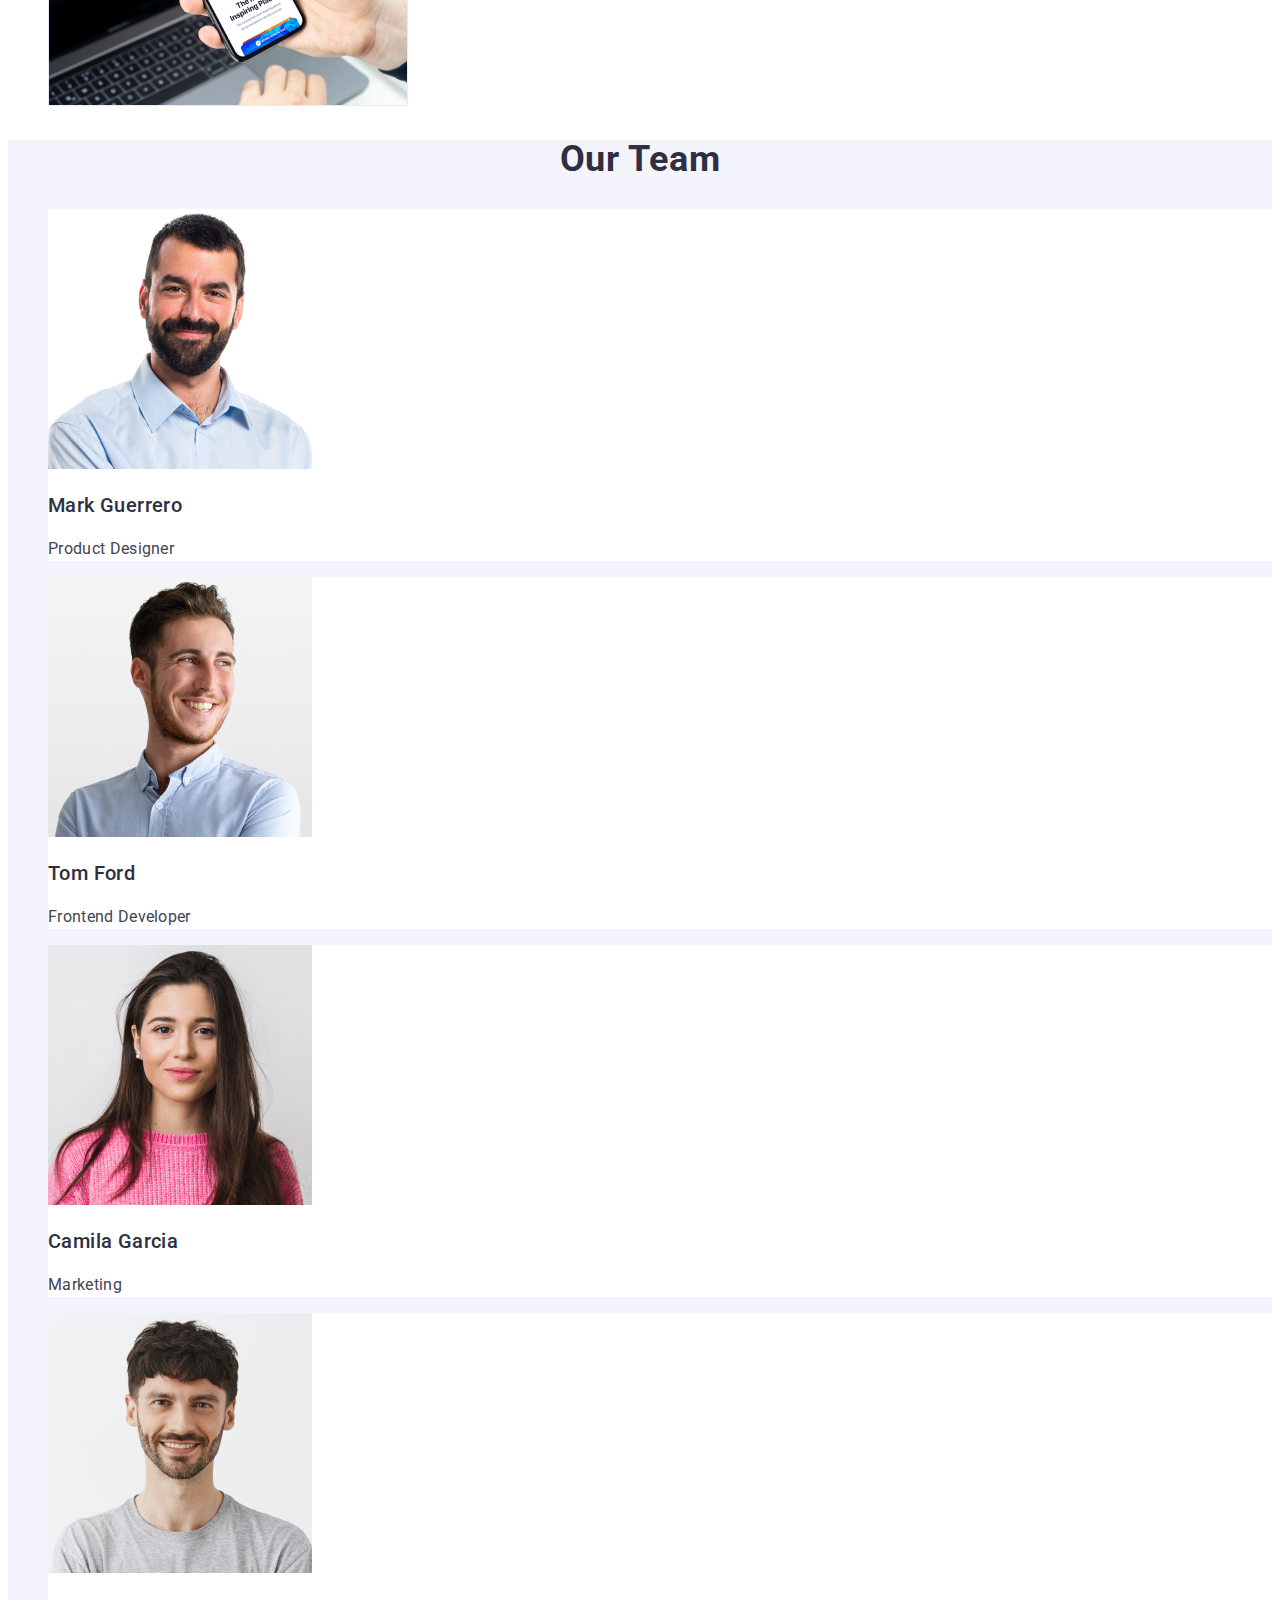
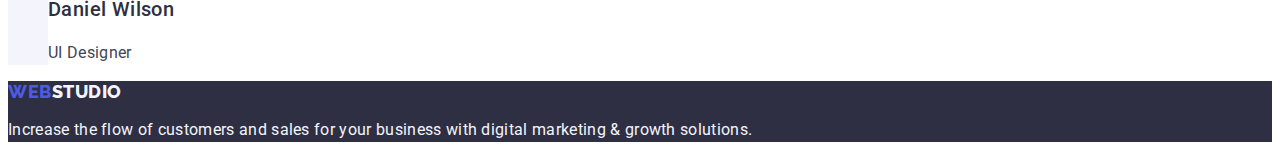
==== commit c4c5d1b8: "final???" ====
--- a/index.html
+++ b/index.html
@@ -69,18 +69,18 @@
     <li><img src="./images/image2.jpg" alt="Four phone screens" width="360"></li>
     <li><img src="./images/image3.jpg" alt="Opened article on a phone screen" width="360"> </li></ul></section>
     <section class="section-four"><h2 class="header-two">Our Team</h2>
-    <ul class="list team">
-    <li> <img src="./images/mark.jpg" alt="Mark Guerrero" width="264">
+    <ul class="list">
+    <li class="team"> <img src="./images/mark.jpg" alt="Mark Guerrero" width="264">
     <h3 class="header-three">Mark Guerrero</h3>
     <p class="text">Product Designer</p></li>
-    <li><img src="./images/tom.jpg" alt="Tom Ford" width="264">
+    <li class="team"><img src="./images/tom.jpg" alt="Tom Ford" width="264">
     <h3 class="header-three">Tom Ford</h3>
     <p class="text">Frontend Developer</p>
     </li>
-    <li><img src="./images/camila.jpg" alt="Camila Garcia" width="264">
+    <li class="team"><img src="./images/camila.jpg" alt="Camila Garcia" width="264">
     <h3 class="header-three">Camila Garcia</h3>
     <p class="text">Marketing</p></li>
-    <li><img src="./images/daniel.jpg" alt="Daniel Wilson" width="264">
+    <li class="team"><img src="./images/daniel.jpg" alt="Daniel Wilson" width="264">
     <h3 class="header-three">Daniel Wilson</h3>
     <p class="text">UI Designer</p></li>
     </ul></section>
--- a/css/styles.css
+++ b/css/styles.css
@@ -1,10 +1,15 @@
-:root {font-family: 'Roboto', sans-serif;
-    color: #434455;
-    text-decoration: none;
-    background-color: #FFFFFF}
+:root {}
+
+
 :root {--primary-brand-color: #4D5AE5;
        --pressed-state: #404BBF;
-       --navy-blue: #2e2f42;}
+       --navy-blue: #2e2f42;
+       --white: #FFFFFF;
+        font-family: 'Roboto', sans-serif;
+        color: #434455;
+        text-decoration: none;
+        background-color: #FFFFFF;
+       }
 
 .header-one{line-height: 1.07;
     font-style: normal;
@@ -12,7 +17,7 @@
     font-size: 56px;
     letter-spacing: 0.02em;
     text-align: center;
-    color: #FFFFFF;}
+    color:var();}
 .logo{
     font-family: 'Raleway', sans-serif;
     font-style: normal;
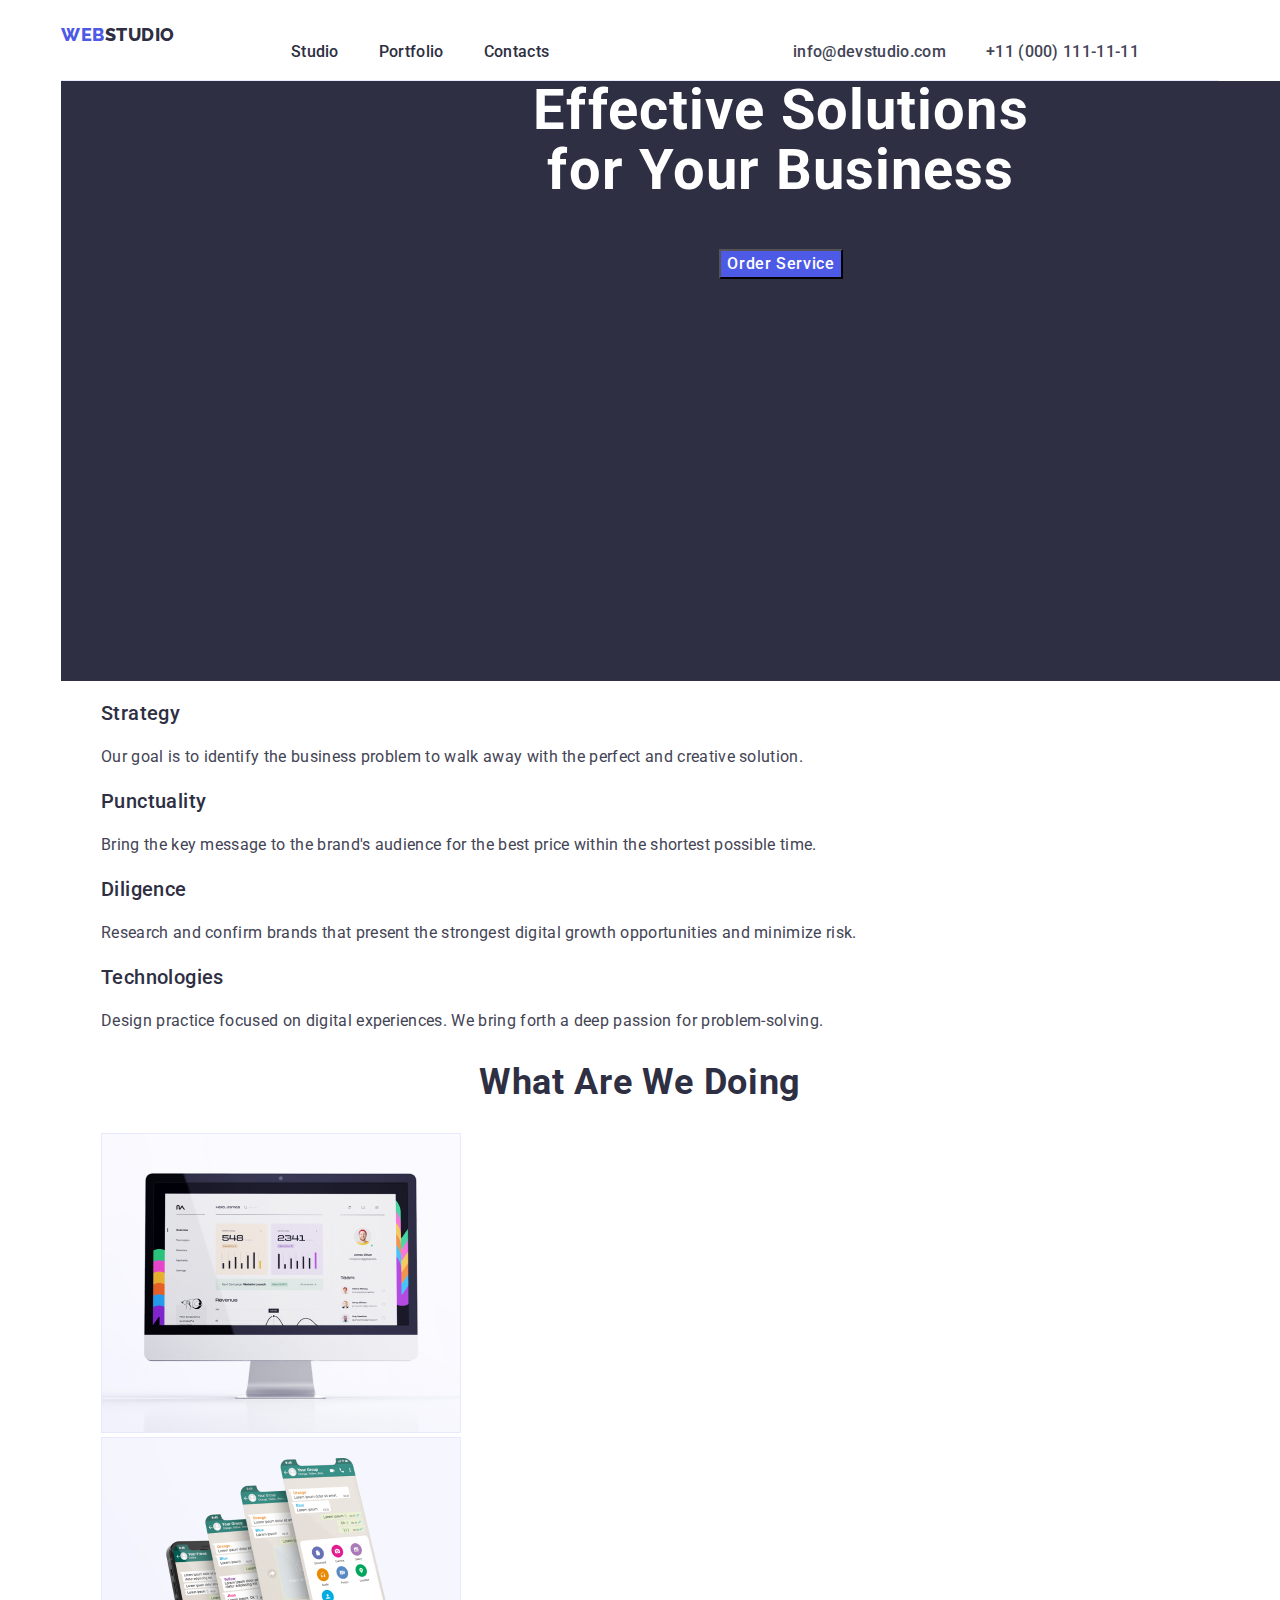
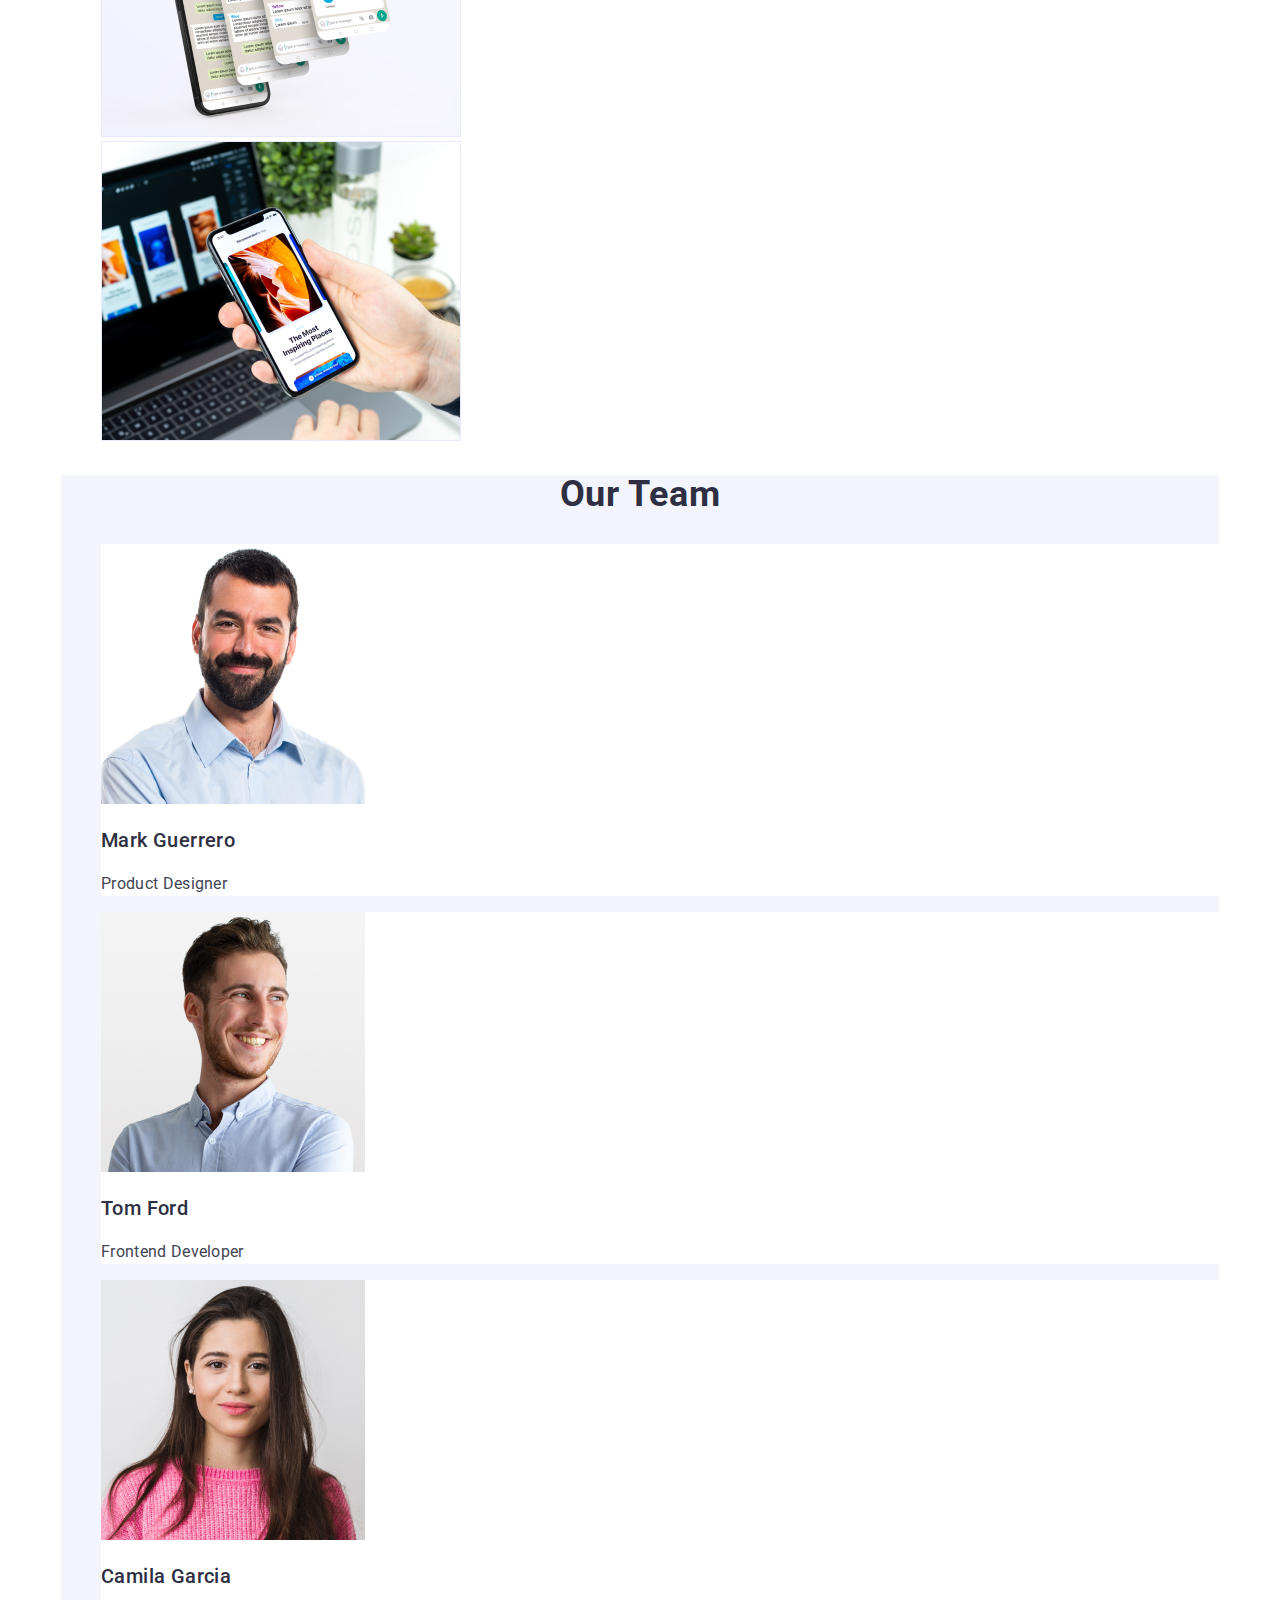
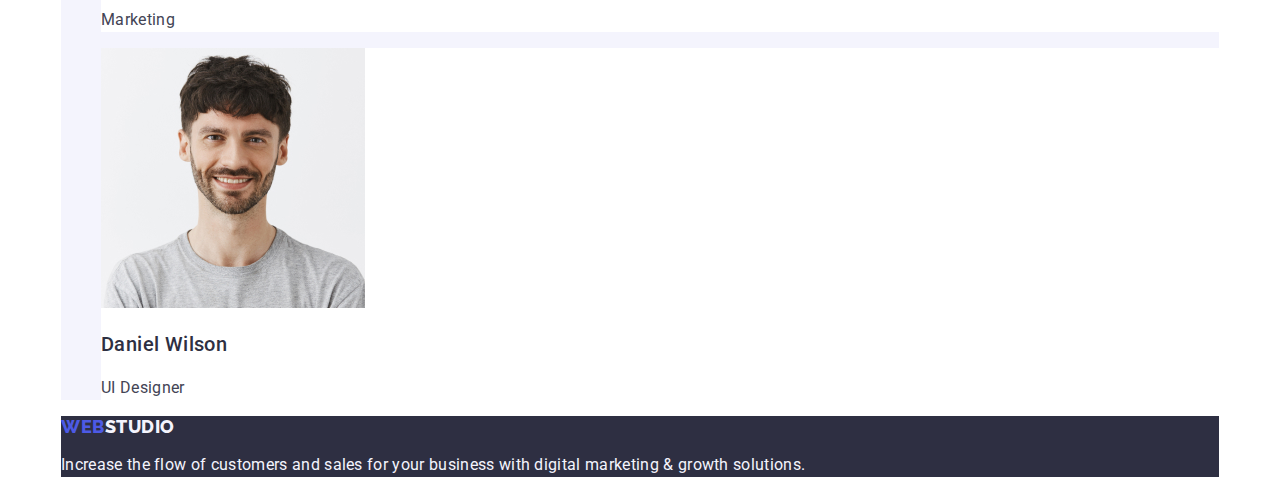
==== commit e4622248: "." ====
--- a/index.html
+++ b/index.html
@@ -26,27 +26,27 @@
     
 </head>
 <body class="main">
-
-   <header>
-      <nav>
-         <a class="logo link" href="./index.html">Web<span class="logo-one">Studio</span></a>
-         <ul class="list">
+ <div class="container">
+   <header class="header-container">
+      <nav class="nav">
+         <div class="logo-nav-container"><a class="logo link" href="./index.html">Web<span class="logo-one">Studio</span></a>
+         <ul class="list list-container">
             <li class="nav-link"><a class="nav link" href="./index.html">Studio</a></li>
             <li class="nav-link"><a class="nav link" href="./portfolio.html">Portfolio</a></li>
             <li class="nav-link"><a class="nav link" href="">Contacts</a></li>
-         </ul>
+         </ul></div>
       </nav>
-      <address class="contact">
-         <ul class="list">
+     <div class="contact-container"> <address class="contact">
+         <ul class="list list-container">
             <li><a href="mailto:info@devstudio.com" class="contact link">info@devstudio.com</a></li>
             <li><a href="tel:+110001111111" class="contact link">+11 (000) 111-11-11</a></li>
          </ul>
-      </address>
+      </address></div>
    </header>
 
    <main>
-   <section class="section-one"> <h1 class="header-one">Effective Solutions
-    for Your Business</h1>
+   <section class="section-one"> <div class="header-one"><h1 class="header-one">Effective Solutions <br>
+    for Your Business</h1></div>
       <button type="button" class="button">Order Service</button></section>
    <section><h2 hidden>Lorem, ipsum dolor.</h2>
    <ul class="list text">
@@ -90,6 +90,6 @@
    <a class="logo link" href="./index.html">Web<span class="logo-two">Studio</span></a>
     <p class="footer-desc"> Increase the flow of customers and sales for your business with digital marketing & growth solutions.</p>
    </footer>
-
+ </div> 
 </body>
 </html>--- a/css/styles.css
+++ b/css/styles.css
@@ -1,6 +1,3 @@
-:root {}
-
-
 :root {--primary-brand-color: #4D5AE5;
        --pressed-state: #404BBF;
        --navy-blue: #2e2f42;
@@ -10,6 +7,35 @@
         text-decoration: none;
         background-color: #FFFFFF;
        }
+.container {width: 1158px;
+            margin: 0 auto;
+            padding: 0 15px;}
+
+.header-container {
+    display: flex;
+    justify-content: space-between;
+    align-items: center;
+    border-bottom: 1px solid #E7E9FC;
+    margin-top: 24px;
+        
+}
+.nav{display: flex;
+     align-items: center;}
+.logo-nav-container {
+    display: flex;
+    justify-content: flex-start;
+    flex-direction: row;  
+}
+.contact-container {
+    display: flex;
+    justify-content: flex-end;
+    flex-direction: row;
+    
+    
+}
+.list-container {
+    display: flex;
+}
 
 .header-one{line-height: 1.07;
     font-style: normal;
@@ -17,7 +43,12 @@
     font-size: 56px;
     letter-spacing: 0.02em;
     text-align: center;
-    color:var();}
+    color: #ffffff;
+    height: auto;
+    width: auto;
+width: 507px;
+    margin: 0 auto 48px;
+   }
 .logo{
     font-family: 'Raleway', sans-serif;
     font-style: normal;
@@ -27,7 +58,8 @@
     letter-spacing: 0.03em;
     text-transform: uppercase;
     text-decoration: none;
-    color: #4d5ae5;}
+    color: #4d5ae5;
+    margin-right: 76px;}
 .logo-one {color: #2e2f42}
 .logo-two {color: #f4f4fd}
 .nav-link {
@@ -36,6 +68,7 @@
     line-height: 1.5;
     letter-spacing: 0.02em;
     color: #2e2f42;
+    margin-right: 40px;
     
 }
 .nav:focus {color: #404bbf;}
@@ -49,7 +82,8 @@
     line-height: 24px;
     letter-spacing: 0.02em;
     color: #434455;
-    text-decoration: none;}
+    text-decoration: none;
+    margin-right: 40px;}
 
 .nav{color:#2e2f42;
     font-weight: 500;
@@ -147,7 +181,13 @@
 }
 .link {text-decoration: none;}
 .list {list-style: none;}
-.section-one {background-color:#2e2f42;}
+.section-one {background-color:#2e2f42;
+            width: 1440px;
+                height: 600px;
+                left: 0px;
+                top: 72px;
+                text-align: center;
+                }
 .footer{background-color:#2e2f42;}
 
 
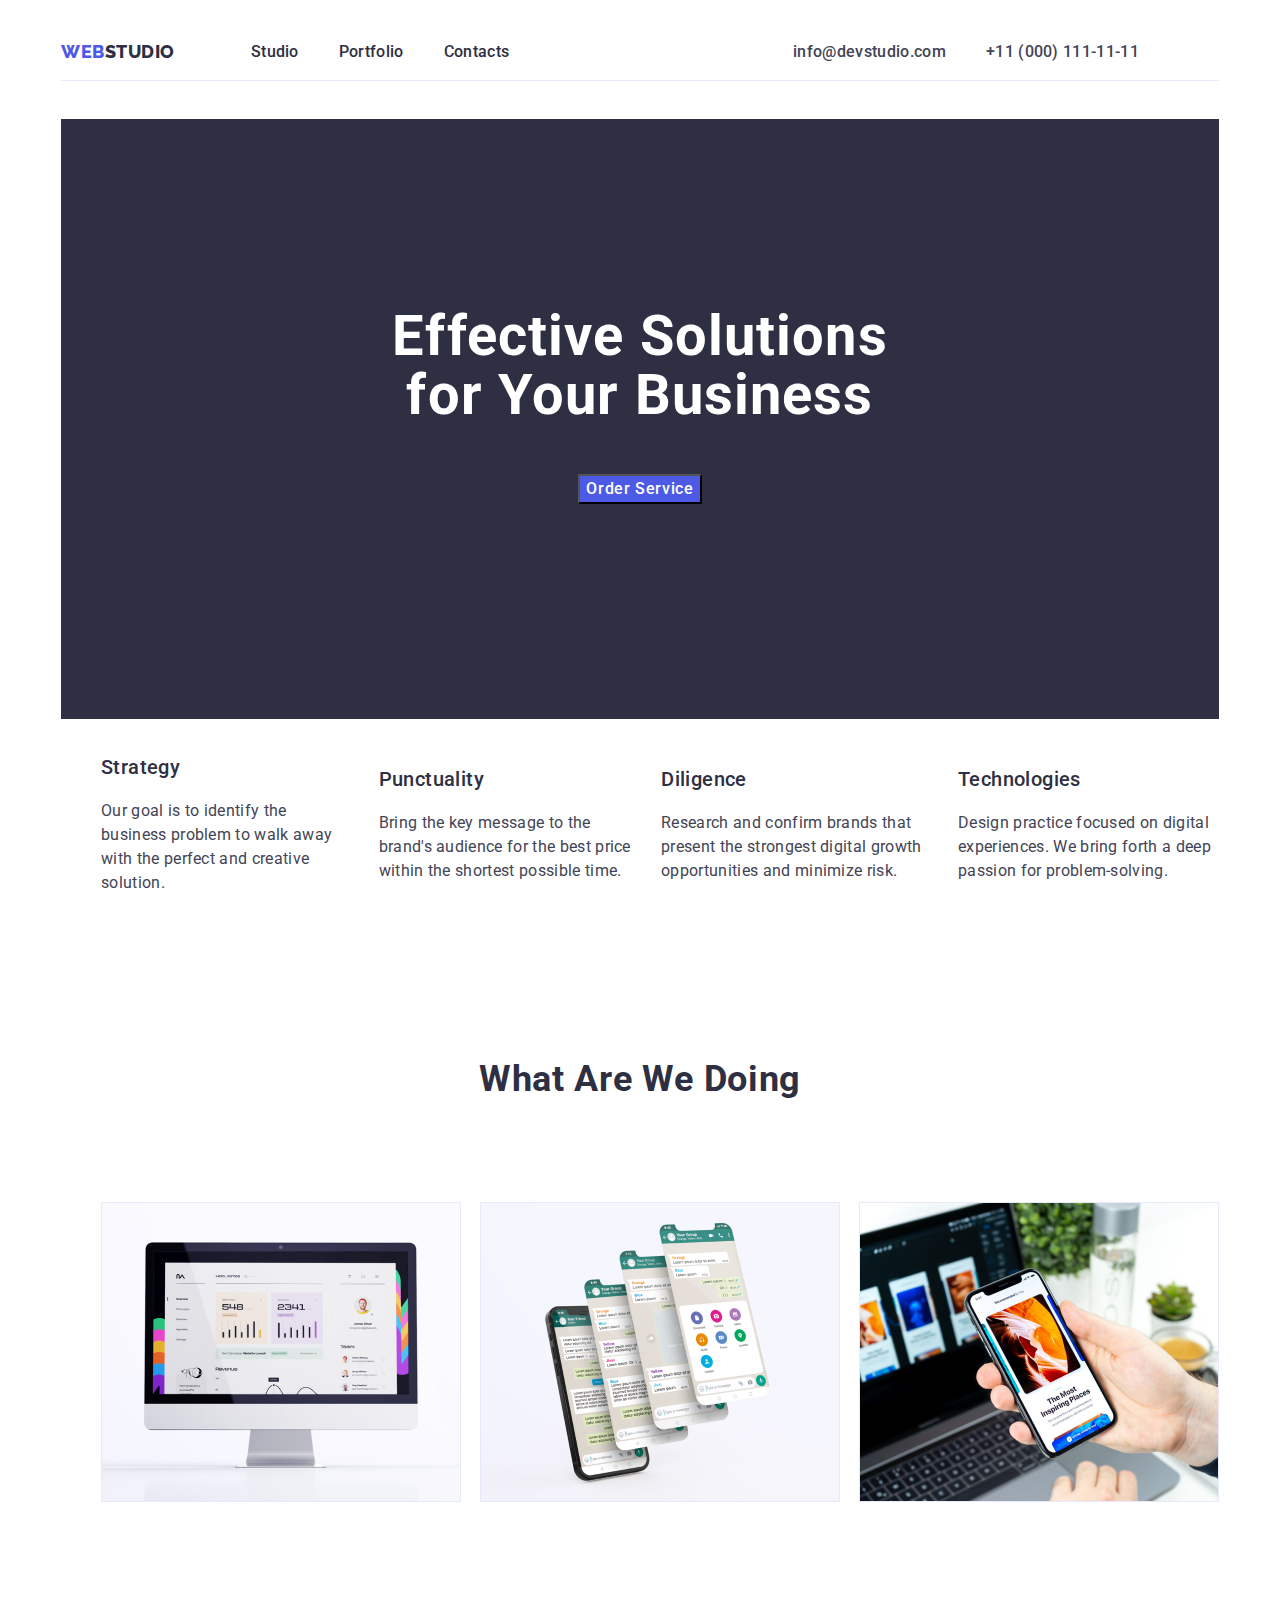
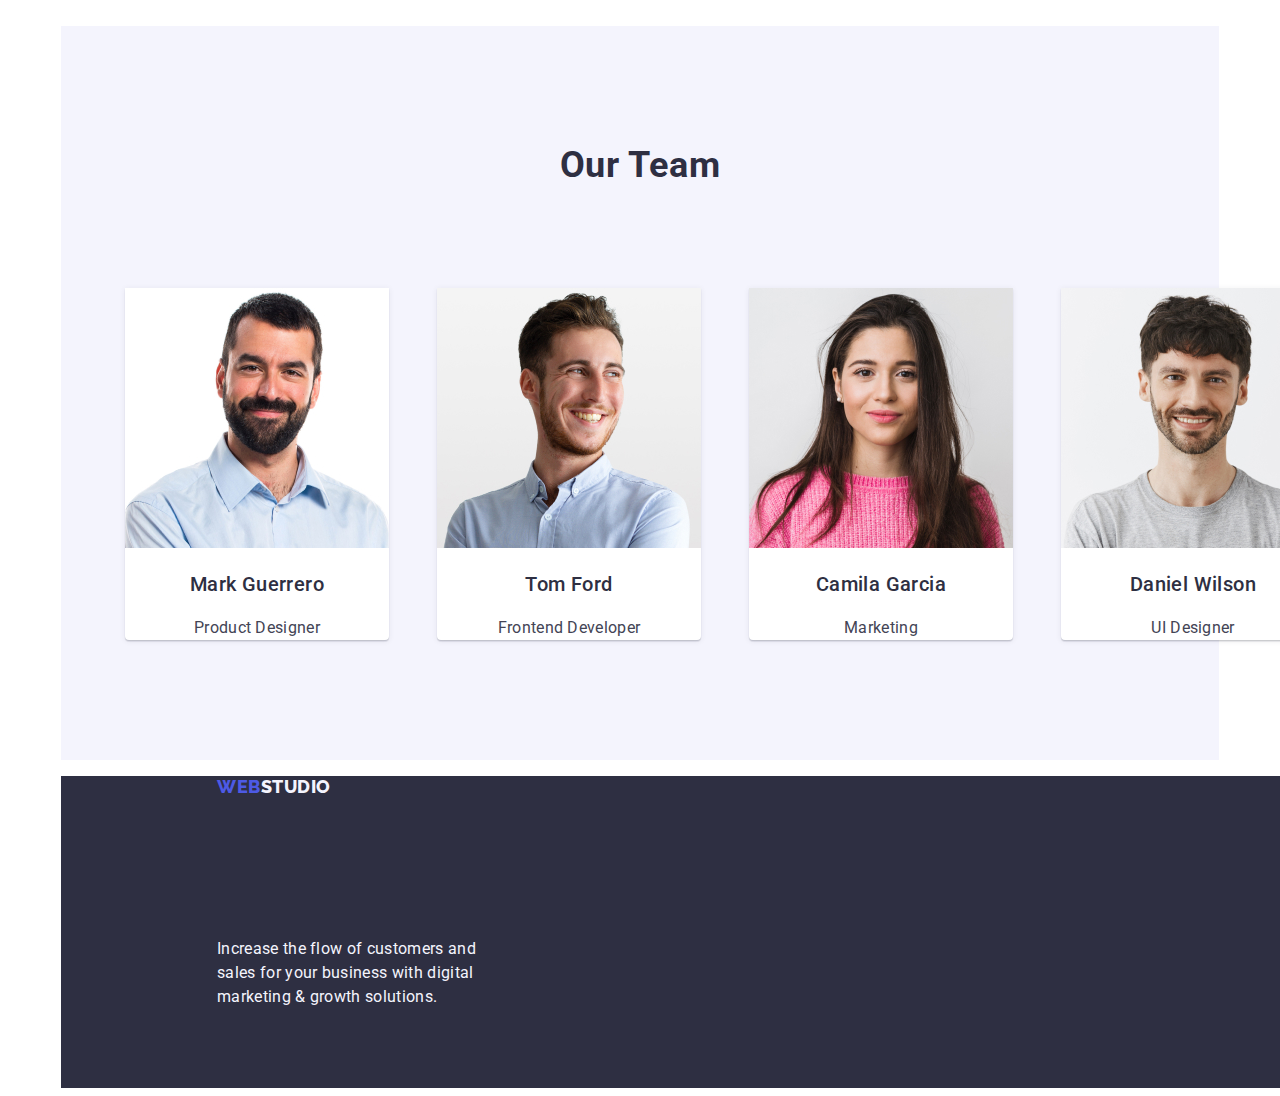
==== commit a9d95c3f: "." ====
--- a/index.html
+++ b/index.html
@@ -26,70 +26,94 @@
     
 </head>
 <body class="main">
- <div class="container">
-   <header class="header-container">
-      <nav class="nav">
-         <div class="logo-nav-container"><a class="logo link" href="./index.html">Web<span class="logo-one">Studio</span></a>
-         <ul class="list list-container">
-            <li class="nav-link"><a class="nav link" href="./index.html">Studio</a></li>
-            <li class="nav-link"><a class="nav link" href="./portfolio.html">Portfolio</a></li>
-            <li class="nav-link"><a class="nav link" href="">Contacts</a></li>
-         </ul></div>
-      </nav>
-     <div class="contact-container"> <address class="contact">
-         <ul class="list list-container">
-            <li><a href="mailto:info@devstudio.com" class="contact link">info@devstudio.com</a></li>
-            <li><a href="tel:+110001111111" class="contact link">+11 (000) 111-11-11</a></li>
-         </ul>
-      </address></div>
-   </header>
+   <div class="container">
+      <header class="header-container">
+         <nav class="nav">
+            <div class="logo-nav-container"><a class="logo link" href="./index.html">Web<span class="logo-one">Studio</span></a>
+            <ul class="list list-container">
+               <li class="nav-link"><a class="nav link" href="./index.html">Studio</a></li>
+               <li class="nav-link"><a class="nav link" href="./portfolio.html">Portfolio</a></li>
+               <li class="nav-link"><a class="nav link" href="">Contacts</a></li>
+            </ul></div>
+         </nav>
+      <div class="contact-container"> <address class="contact">
+            <ul class="list list-container">
+               <li><a href="mailto:info@devstudio.com" class="contact link">info@devstudio.com</a></li>
+               <li><a href="tel:+110001111111" class="contact link">+11 (000) 111-11-11</a></li>
+            </ul>
+         </address></div>
+      </header>
 
-   <main>
-   <section class="section-one"> <div class="header-one"><h1 class="header-one">Effective Solutions <br>
-    for Your Business</h1></div>
-      <button type="button" class="button">Order Service</button></section>
-   <section><h2 hidden>Lorem, ipsum dolor.</h2>
-   <ul class="list text">
-     <li><h3 class="header-three">Strategy</h3>
-    <p class="text"> Our goal is to identify the business
-    problem to walk away with the perfect and creative solution.</p></li>
-    <li><h3 class="header-three">Punctuality</h3>
-    <p class="text">Bring the key message to the brand's audience for the best price within the shortest possible time.</p>
-    </li>
-    <li><h3 class="header-three">Diligence</h3>
-    <p class="text">Research and confirm brands that present the strongest digital growth opportunities and minimize risk.</p>
-    </li>
-    <li><h3 class="header-three">Technologies</h3>
-    <p class="text">Design practice focused on digital experiences. We bring forth a deep passion for problem-solving.</p>
-    </li>
-    </ul></section>
-    <section><h2 class="header-two">What are we doing</h2> 
-    <ul class="list">
-    <li><img src="./images/image1.jpg" alt="Charts on a computer screen" width="360"></li>
-    <li><img src="./images/image2.jpg" alt="Four phone screens" width="360"></li>
-    <li><img src="./images/image3.jpg" alt="Opened article on a phone screen" width="360"> </li></ul></section>
-    <section class="section-four"><h2 class="header-two">Our Team</h2>
-    <ul class="list">
-    <li class="team"> <img src="./images/mark.jpg" alt="Mark Guerrero" width="264">
-    <h3 class="header-three">Mark Guerrero</h3>
-    <p class="text">Product Designer</p></li>
-    <li class="team"><img src="./images/tom.jpg" alt="Tom Ford" width="264">
-    <h3 class="header-three">Tom Ford</h3>
-    <p class="text">Frontend Developer</p>
-    </li>
-    <li class="team"><img src="./images/camila.jpg" alt="Camila Garcia" width="264">
-    <h3 class="header-three">Camila Garcia</h3>
-    <p class="text">Marketing</p></li>
-    <li class="team"><img src="./images/daniel.jpg" alt="Daniel Wilson" width="264">
-    <h3 class="header-three">Daniel Wilson</h3>
-    <p class="text">UI Designer</p></li>
-    </ul></section>
-   </main>
+      <main>
+         <section class="section-one"> 
+            <div class="header-one">
+               <h1 class="header-one hero">Effective Solutions <br> for Your Business</h1>
+            </div>
+            <button type="button" class="button hero-button">Order Service</button>
+         </section>
 
-   <footer class="footer">
-   <a class="logo link" href="./index.html">Web<span class="logo-two">Studio</span></a>
-    <p class="footer-desc"> Increase the flow of customers and sales for your business with digital marketing & growth solutions.</p>
-   </footer>
- </div> 
+         <section>
+            <h2 hidden>Lorem, ipsum dolor.</h2>
+            <ul class="list text principles">
+               <li>
+                  <h3 class="header-three">Strategy</h3>
+                  <p class="text"> Our goal is to identify the business problem to walk away with the perfect and creative solution.</p>
+               </li>
+               <li>
+                  <h3 class="header-three">Punctuality</h3>
+                  <p class="text">Bring the key message to the brand's audience for the best price within the shortest possible time.</p>
+               </li>
+               <li>
+                  <h3 class="header-three">Diligence</h3>
+                  <p class="text">Research and confirm brands that present the strongest digital growth opportunities and minimize risk.</p>
+            </li>
+            <li> 
+                  <h3 class="header-three">Technologies</h3>
+                  <p class="text">Design practice focused on digital experiences. We bring forth a deep passion for problem-solving.</p>
+               </li>
+            </ul>
+         </section>
+
+         <section>
+            <h2 class="header-two gallery-h">What are we doing</h2> 
+            <ul class="list gallery">
+               <li><img src="./images/image1.jpg" alt="Charts on a computer screen" width="360"></li>
+               <li><img src="./images/image2.jpg" alt="Four phone screens" width="360"></li>
+               <li><img src="./images/image3.jpg" alt="Opened article on a phone screen" width="360"> </li>
+               </ul>
+         </section>
+         <section class="section-four">
+            <h2 class="header-two gallery-h">Our Team</h2>
+            <ul class="list gallery-two">
+             <div class="member">
+               <li class="team mark"> <img src="./images/mark.jpg" alt="Mark Guerrero" width="264">
+                  <h3 class="header-three">Mark Guerrero</h3>
+                  <p class="text">Product Designer</p>
+               </li></div>
+              <div  class="member">
+               <li class="team tom"><img src="./images/tom.jpg" alt="Tom Ford" width="264">
+                  <h3 class="header-three">Tom Ford</h3>
+                  <p class="text">Frontend Developer</p>
+               </li></div>
+              <div class="member">
+               <li class="team tom"><img src="./images/camila.jpg" alt="Camila Garcia" width="264">
+                  <h3 class="header-three">Camila Garcia</h3>
+                  <p class="text">Marketing</p>
+               </li></div>
+               <div  class="member">
+               <li class="team daniel"><img src="./images/daniel.jpg" alt="Daniel Wilson" width="264">
+                  <h3 class="header-three">Daniel Wilson</h3>
+                  <p class="text">UI Designer</p>
+               </li></div>
+            </ul>
+         </section>
+      </main>
+
+      <footer class="footer">
+         <a class="logo link footer-logo" href="./index.html">Web<span class="logo-two">Studio</span></a>
+         <p class="footer-desc"> Increase the flow of customers and sales for your business with digital marketing & growth solutions.
+         </p>
+      </footer>
+   </div> 
 </body>
 </html>--- a/css/styles.css
+++ b/css/styles.css
@@ -1,43 +1,87 @@
-:root {--primary-brand-color: #4D5AE5;
-       --pressed-state: #404BBF;
-       --navy-blue: #2e2f42;
-       --white: #FFFFFF;
-        font-family: 'Roboto', sans-serif;
-        color: #434455;
-        text-decoration: none;
-        background-color: #FFFFFF;
-       }
-.container {width: 1158px;
-            margin: 0 auto;
-            padding: 0 15px;}
+:root {
+    --primary-brand-color: #4D5AE5;
+    --pressed-state: #404BBF;
+    --navy-blue: #2e2f42;
+    --white: #FFFFFF;
+    font-family: 'Roboto', sans-serif;
+    color: #434455;
+    text-decoration: none;
+    background-color: #FFFFFF;
+}
+
+.container {
+    width: 1158px;
+    margin: 0 auto;
+}
 
 .header-container {
     display: flex;
     justify-content: space-between;
     align-items: center;
     border-bottom: 1px solid #E7E9FC;
-    margin-top: 24px;
-        
-}
-.nav{display: flex;
-     align-items: center;}
+    margin-top: 24px;        
+}
+
+.hero {
+    margin-right: auto;
+    margin-left: auto;
+    padding-top: 188px;
+    margin-bottom: auto;
+}
+
+.hero-button {
+    margin-top: 48px;
+}
+
+.principles {
+    display: flex;
+    align-items: center;
+    justify-content: space-between;
+    gap: 24px;
+    
+}
+.portfolio-example {
+    border: 1px solid #E7E9FC;
+}
+
+.portfolio {
+    display: flex;
+    flex-wrap: wrap;
+    column-gap: 24px;
+    row-gap: 48px;
+    flex-basis: calc((100% - 48) / 3);
+}
+
+.title {
+    font-family: 'Raleway', cursive;
+    font-family: 'Roboto', cursive;
+}
+
+.nav {
+    display: flex;
+    align-items: center;
+}
+
 .logo-nav-container {
     display: flex;
     justify-content: flex-start;
     flex-direction: row;  
-}
+    align-items: center;
+}
+
 .contact-container {
     display: flex;
     justify-content: flex-end;
-    flex-direction: row;
-    
-    
-}
+    flex-direction: row;  
+}
+
 .list-container {
     display: flex;
-}
-
-.header-one{line-height: 1.07;
+    padding-left: 76px;
+}
+
+.header-one {
+    line-height: 1.07;
     font-style: normal;
     font-weight: 700;
     font-size: 56px;
@@ -46,10 +90,9 @@
     color: #ffffff;
     height: auto;
     width: auto;
-width: 507px;
-    margin: 0 auto 48px;
-   }
-.logo{
+}
+
+.logo {
     font-family: 'Raleway', sans-serif;
     font-style: normal;
     font-weight: 800;
@@ -59,9 +102,16 @@
     text-transform: uppercase;
     text-decoration: none;
     color: #4d5ae5;
-    margin-right: 76px;}
-.logo-one {color: #2e2f42}
-.logo-two {color: #f4f4fd}
+}
+
+.logo-one {
+    color: #2e2f42
+}
+
+.logo-two {
+    color: #f4f4fd
+}
+
 .nav-link {
     font-weight: 500;
     font-size: 16px;
@@ -69,35 +119,50 @@
     letter-spacing: 0.02em;
     color: #2e2f42;
     margin-right: 40px;
-    
-}
-.nav:focus {color: #404bbf;}
+}
+
+.nav:focus {
+    color: #404bbf;
+}
+
 .nav:hover {
     color: #404bbf;
 }
-.contact-nav {font-style: normal;}
-.contact {font-style: normal;
+
+.contact-nav {
+    font-style: normal;
+}
+
+.contact {
+    font-style: normal;
     font-weight: 500;
     font-size: 16px;
     line-height: 24px;
     letter-spacing: 0.02em;
     color: #434455;
     text-decoration: none;
-    margin-right: 40px;}
-
-.nav{color:#2e2f42;
+    margin-right: 40px;
+}
+
+.nav {
+    color:#2e2f42;
     font-weight: 500;
     font-size: 16px;
     line-height: 1.5;
     letter-spacing: 0.02em;
-    text-decoration: none;}
+    text-decoration: none;
+}
    
-.contact:focus {color:#404bbf;}
+.contact:focus {
+    color:#404bbf;
+}
+
 .contact:hover {
     color: #404bbf;
 }
 
-.button {background-color: #4D5AE5;
+.button {
+    background-color: #4D5AE5;
     font-style: normal;
     font-weight: 500;
     font-size: 16px;
@@ -107,28 +172,53 @@
     font-family: "Roboto", sans-serif;
     cursor: pointer;
     }
-.button:focus {background-color:#404BBF;}
+
+.button:focus {
+    background-color:#404BBF;
+}
+
 .button:hover {
     background-color: #404BBF;
 }
+
 .principlesoverall {
     list-style: none;    
 }
+
 .header-three {
     font-style: normal;
     font-weight: 500;
     font-size: 20px;
     line-height: 24px;
     letter-spacing: 0.02em;
-    color: #2E2F42;}   
+    color: #2E2F42;
+}   
+
+.gallery-h {
+    padding-top: 120px;
+    padding-bottom: 72px;
+}
+
+.gallery {
+    display: flex;
+    justify-content: space-between;
+    align-items: center;
+    margin-bottom: 120px;
+}
+
+.gallery-two {
+    display: flex;
+    align-items: flex-start;
+}
 .text {
-        font-style: normal;
-        font-weight: 400;
-        font-size: 16px;
-        line-height: 24px;
-        letter-spacing: 0.02em;
-        color: #434455;
+    font-style: normal;
+    font-weight: 400;
+    font-size: 16px;
+    line-height: 24px;
+    letter-spacing: 0.02em;
+    color: #434455;
 }     
+
 .header-two {
     font-style: normal;
     font-weight: 700;
@@ -137,16 +227,59 @@
     letter-spacing: 0.02em;
     text-transform: capitalize;
     color: #2E2F42;
-    line-height: 1.11;}
-.section-four {background-color: #F4F4FD;}
-.team {background-color: #FFFFFF;}
+    line-height: 1.11;
+}
+
+.section-four {
+    background-color: #F4F4FD;
+}
+
+.team {
+    background-color: #FFFFFF;
+}
+
+.member {
+    justify-content: center;
+    text-align: center;
+}
+
+.mark {
+    margin-left: 24px;
+    margin-right: 24px;
+    border-radius: 0px 0px 4px 4px;
+    box-shadow: 0px 1px 6px rgba(46, 47, 66, 0.08), 0px 1px 1px rgba(46, 47, 66, 0.16), 0px 2px 1px rgba(46, 47, 66, 0.08);
+    margin-bottom: 120px;
+    justify-content: center;
+}
+
+.tom {
+    margin-left: 24px;
+    margin-right: 24px;
+    border-radius: 0px 0px 4px 4px;
+    box-shadow: 0px 1px 6px rgba(46, 47, 66, 0.08), 0px 1px 1px rgba(46, 47, 66, 0.16), 0px 2px 1px rgba(46, 47, 66, 0.08);
+    margin-bottom: 120px;
+}
+
+.daniel {
+    border-radius: 0px 0px 4px 4px;
+    margin-left: 24px;
+    margin-right: 24px;
+    margin-bottom: 120px;
+    box-shadow: 0px 1px 6px rgba(46, 47, 66, 0.08), 0px 1px 1px rgba(46, 47, 66, 0.16), 0px 2px 1px rgba(46, 47, 66, 0.08);
+}
+
 .header-portf {
     font-weight: 500;
     font-size: 20px;
     line-height: 24px;
     letter-spacing: 0.02em;
-    color: #2E2F42;}
-
+    color: #2E2F42;
+    padding-left: 16px;
+}
+
+.portf-desc {
+    padding-left: 16px;
+}
 .teamjob {
     font-style: normal;
     font-weight: 400;
@@ -155,47 +288,80 @@
     letter-spacing: 0.02em;
     color: #434455
 }
-.footer-desc{
+
+.footer-desc {
     font-style: normal;
     line-height: 24px;
     letter-spacing: 0.02em;
     color: #F4F4FD;
+    margin-left: 156px;
+    width: 264px;
+    margin-top: 140px;
+}
+
+.footer-logo {
+    margin-left: 156px;
+    padding-top: 101px;
 }
 .filter:hover {background: #404BBF;
     border: 1px solid #E7E9FC;
     color: #FFFFFF;
-     }
+}
+
 .filter:focus {
-        color: #FFFFFF;
-        background: #404BBF;
-        border: 1px solid #E7E9FC;
-    }
-.filter {font-family: "Roboto", sans-serif;
-         font-weight: 500;
-        font-size: 16px;
-        line-height: 1.5;
-        letter-spacing: 0.04em;
-        color: #4d5ae5;
-        background-color: #F4F4FD;
-        cursor: pointer;
-}
-.link {text-decoration: none;}
-.list {list-style: none;}
-.section-one {background-color:#2e2f42;
-            width: 1440px;
-                height: 600px;
-                left: 0px;
-                top: 72px;
-                text-align: center;
-                }
-.footer{background-color:#2e2f42;}
-
-
-
-
-
-
-
-
-
-
+    color: #FFFFFF;
+    background: #404BBF;
+    border: 1px solid #E7E9FC;
+}
+
+.filter {
+    font-family: "Roboto", sans-serif;
+    font-weight: 500;
+    font-size: 16px;
+    line-height: 1.5;
+    letter-spacing: 0.04em;
+    color: #4d5ae5;
+    background-color: #F4F4FD;
+    cursor: pointer;
+}
+
+.link {
+    text-decoration: none;
+}
+
+.list {
+    list-style: none;
+}
+
+.section-one {
+    background-color:#2e2f42;
+    /* width: 1440px; */
+    height: 600px;
+    left: 0px;
+    top: 72px;
+    text-align: center;
+    justify-content: center;
+}
+
+.footer{
+    background-color:#2e2f42;
+    width: 1440px;
+    height: 312px;
+}
+
+.filter-container {
+    display: flex;
+    justify-content: center;
+    margin-top: 96px;
+    margin-bottom: 72px;
+    gap: 24px;
+}
+
+
+
+
+
+
+
+
+
